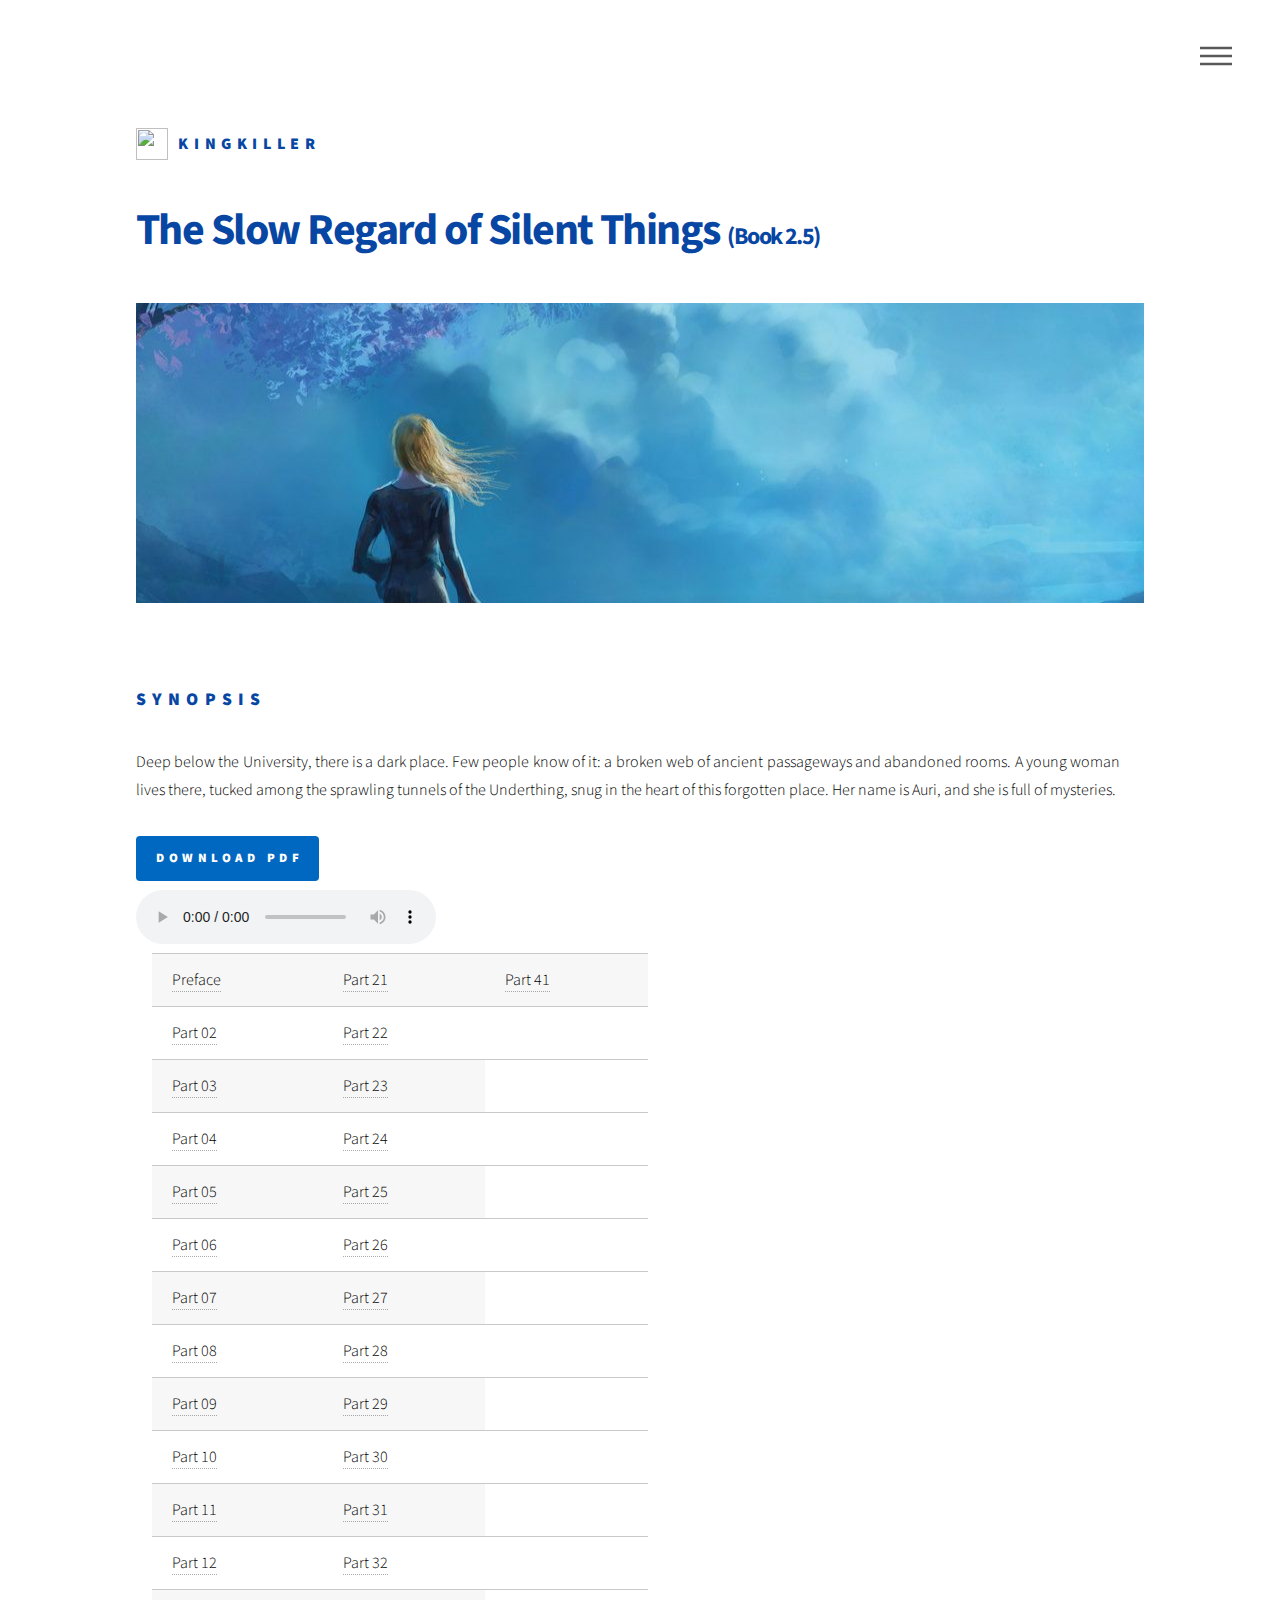
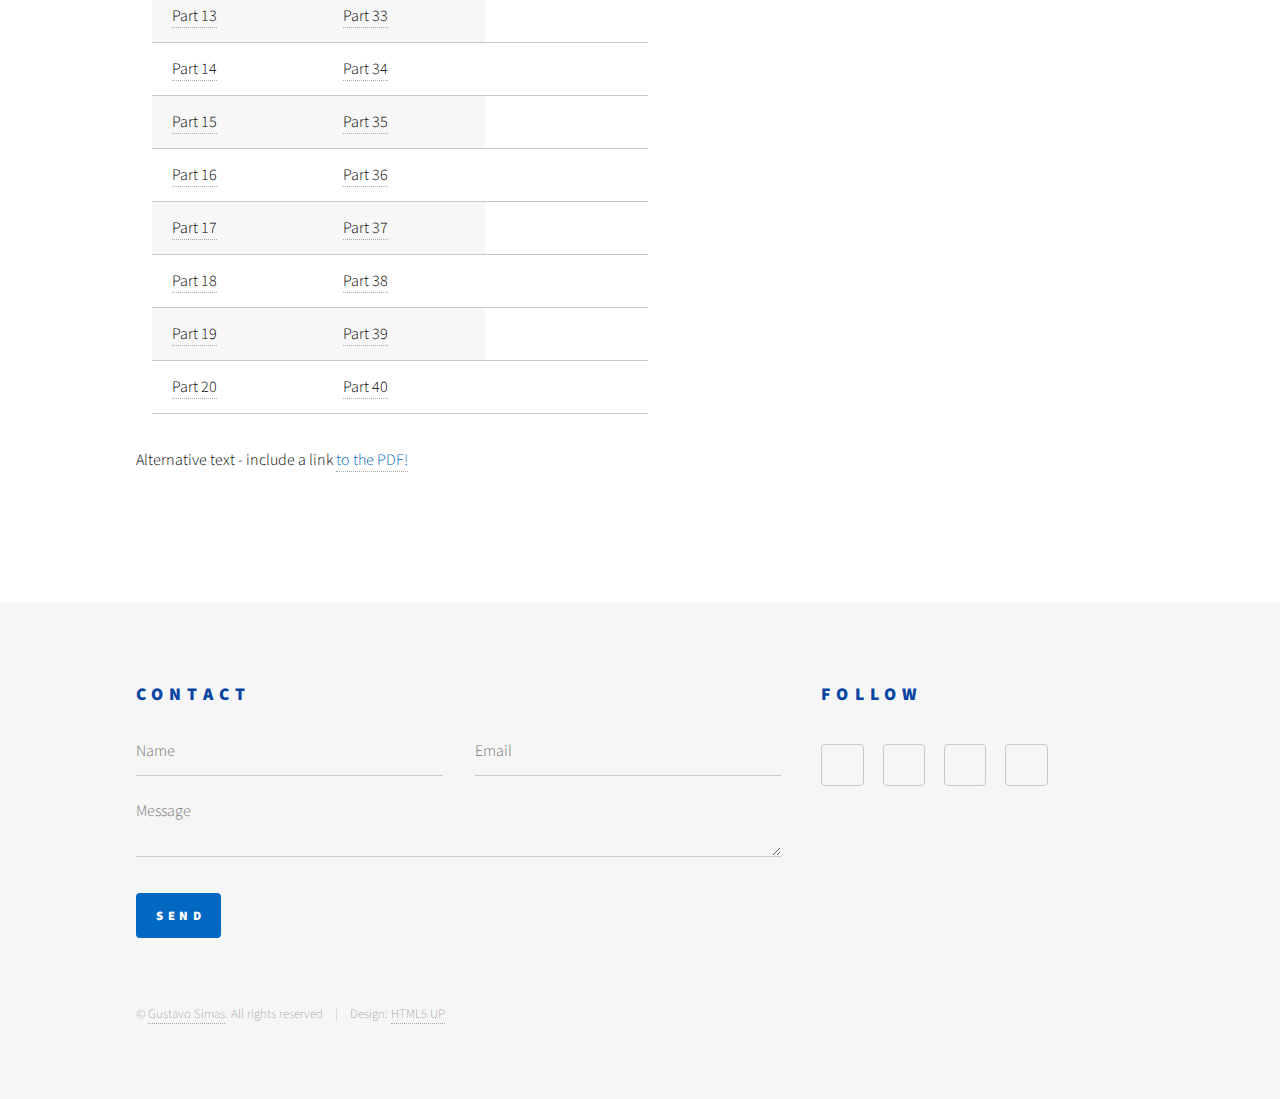
==== 3 - The Slow Regard Of Silent Things/silent.html @ 1da50e13 "Wise Mans Fear" ====
<!DOCTYPE HTML>
<!--
	Phantom by HTML5 UP
	html5up.net | @ajlkn
	Free for personal and commercial use under the CCA 3.0 license (html5up.net/license)
-->
<html>
<head>
	<title>Kingkiller</title>

	<link rel="shortcut icon" href="../images/favicon.ico">


	<meta charset="utf-8" />
	<meta name="viewport" content="width=device-width, initial-scale=1" />
	<!--[if lte IE 8]><script src="assets/js/ie/html5shiv.js"></script><![endif]-->
	<link rel="stylesheet" href="../assets/css/main.css" />
	<!--[if lte IE 9]><link rel="stylesheet" href="assets/css/ie9.css" /><![endif]-->
	<!--[if lte IE 8]><link rel="stylesheet" href="assets/css/ie8.css" /><![endif]-->

	<style>
	#playlist{
		list-style: none;
	}
	#playlist li a{
		color:black;
		text-decoration: none;
	}
	#playlist .current-song a{
		color:blue;
	}
</style>


</head>
<body>
	<!-- Wrapper -->
	<div id="wrapper">

		<!-- Header -->
		<header id="header">
			<div class="inner">

				<!-- Logo -->
				<a href="../index.html" class="logo">
					<span class="symbol"><img src="../images/kingkiller.png" alt="" /></span><span class="title"><font color=#0846a3>Kingkiller</font></span>
				</a>

				<!-- Nav -->
				<nav>
					<ul>
						<li><a href="#menu">Menu</a></li>
					</ul>
				</nav>

			</div>
		</header>

		<!-- Menu -->
		<nav id="menu">
			<h2>Menu</h2>
			<ul>
				<li><a href="../index.html">Home</a></li>
				<li><a href="../info.html">Info</a></li>
			</ul>
		</nav>

		<!-- Main -->
		<div id="main">
			<div class="inner">
				<h1><font color=#0846a3>The Slow Regard of Silent Things <font size="5px">(Book 2.5)</font></font></h1>

				<style>
				.parallax { 
					/* The image used */
					background-image: url("silentphoto.jpg");

					/* Set a specific height */
					height: 300px; 

					/* Create the parallax scrolling effect */
					background-attachment: fixed;
					background-position: center;
					background-repeat: no-repeat;
					background-size: cover;
				}
			</style>

			<!-- Container element -->
			<div class="parallax"></div>
			<br><br><br>

			<h2><font color=#0846a3>Synopsis</font></h2>
			<p align="justify"><span class="image right"><a href="The Slow Regard Of Silent Things.pdf" target="_blank"><img src="silent.jpg" alt="" /></a></span>Deep below the University, there is a dark place. Few people know of it: a broken web of ancient passageways and abandoned rooms. A young woman lives there, tucked among the sprawling tunnels of the Underthing, snug in the heart of this forgotten place.
			Her name is Auri, and she is full of mysteries.</p>


			<a href="The Slow Regard Of Silent Things.pdf" target="_blank" class="button special icon fa-download">Download PDF</a>
			<br>
			<audio autostart="0" autoplay="false" type="audio/mpeg" src="" controls id="audioPlayer">
				Sorry, your browser doesn't support html5!
			</audio>
			<ul id="playlist">
					<li class="current-song"><a href=""></a></li>
					<table style="width:50%">
						<tr>
							<td><li><a href="00 The Name of the Wind.mp3">Preface</a></td>
							<td><li><a href="21 The Name of the Wind.mp3">Part 21</a></li></td>
							<td><li><a href="41 The Name of the Wind.mp3">Part 41</a></li></td>
						</tr>
						<tr>
							<td><li><a href="02 The Name of the Wind.mp3">Part 02</a></td>
							<td><li><a href="22 The Name of the Wind.mp3">Part 22</a></li></td>
						</tr>
						<tr>
							<td><li><a href="03 The Name of the Wind.mp3">Part 03</a></td>
							<td><li><a href="23 The Name of the Wind.mp3">Part 23</a></li></td>
						</tr>
						<tr>
							<td><li><a href="04 The Name of the Wind.mp3">Part 04</a></td>
							<td><li><a href="24 The Name of the Wind.mp3">Part 24</a></li></td>
						</tr>
						<tr>
							<td><li><a href="05 The Name of the Wind.mp3">Part 05</a></td>
							<td><li><a href="25 The Name of the Wind.mp3">Part 25</a></li></td>
						</tr>
						<tr>
							<td><li><a href="06 The Name of the Wind.mp3">Part 06</a></td>
							<td><li><a href="26 The Name of the Wind.mp3">Part 26</a></li></td>
						</tr>
						<tr>
							<td><li><a href="07 The Name of the Wind.mp3">Part 07</a></td>
							<td><li><a href="27 The Name of the Wind.mp3">Part 27</a></li></td>
						</tr>
						<tr>
							<td><li><a href="08 The Name of the Wind.mp3">Part 08</a></td>
							<td><li><a href="28 The Name of the Wind.mp3">Part 28</a></li></td>
						</tr>
						<tr>
							<td><li><a href="09 The Name of the Wind.mp3">Part 09</a></td>
							<td><li><a href="29 The Name of the Wind.mp3">Part 29</a></li></td>
						</tr>
						<tr>
							<td><li><a href="10 The Name of the Wind.mp3">Part 10</a></td>
							<td><li><a href="30 The Name of the Wind.mp3">Part 30</a></li></td>
						</tr>
						<tr>
							<td><li><a href="11 The Name of the Wind.mp3">Part 11</a></td>
							<td><li><a href="31 The Name of the Wind.mp3">Part 31</a></li></td>
						</tr>
						<tr>
							<td><li><a href="12 The Name of the Wind.mp3">Part 12</a></td>
							<td><li><a href="32 The Name of the Wind.mp3">Part 32</a></li></td>
						</tr>
						<tr>
							<td><li><a href="13 The Name of the Wind.mp3">Part 13</a></td>
							<td><li><a href="33 The Name of the Wind.mp3">Part 33</a></li></td>
						</tr>
						<tr>
							<td><li><a href="14 The Name of the Wind.mp3">Part 14</a></td>
							<td><li><a href="34 The Name of the Wind.mp3">Part 34</a></li></td>
						</tr>
						<tr>
							<td><li><a href="15 The Name of the Wind.mp3">Part 15</a></td>
							<td><li><a href="35 The Name of the Wind.mp3">Part 35</a></li></td>
						</tr>
						<tr>
							<td><li><a href="16 The Name of the Wind.mp3">Part 16</a></td>
							<td><li><a href="36 The Name of the Wind.mp3">Part 36</a></li></td>
						</tr>
						<tr>
							<td><li><a href="17 The Name of the Wind.mp3">Part 17</a></td>
							<td><li><a href="37 The Name of the Wind.mp3">Part 37</a></li></td>
						</tr>
						<tr>
							<td><li><a href="18 The Name of the Wind.mp3">Part 18</a></td>
							<td><li><a href="38 The Name of the Wind.mp3">Part 38</a></li></td>
						</tr>
						<tr>
							<td><li><a href="19 The Name of the Wind.mp3">Part 19</a></td>
							<td><li><a href="39 The Name of the Wind.mp3">Part 39</a></li></td>
						</tr>
						<tr>
							<td><li><a href="20 The Name of the Wind.mp3">Part 20</a></td>
							<td><li><a href="40 The Name of the Wind.mp3">Part 40</a></li></td>
						</tr>
					
					</table>
				</ul>
			<script src="https://code.jquery.com/jquery-2.2.0.js"></script>
			<script src="../assets/audioPlayer.js"></script>
			<script>
				        // loads the audio player
				        audioPlayer();
				    </script>

				    <object data="The Slow Regard Of Silent Things.pdf" type="application/pdf" width="100%" height="900px">
				    	<p>Alternative text - include a link <a href="The Slow Regard Of Silent Things.pdf">to the PDF!</a></p>
				    </object>

				</div>
			</div>

			<!-- Footer -->
			<footer id="footer">
				<div class="inner">
					<section>
						<h2><font color=#0846a3>Contact</font></h2>
						<form action="https://formspree.io/gustavosimassilva@gmail.com" method="POST">
							<div class="field half first">
								<input type="text" name="Name" id="name" placeholder="Name" />
							</div>
							<div class="field half">
								<input type="email" name="Email" id="email" name="_replyto" placeholder="Email" />
							</div>
							<div class="field">
								<textarea name="Message" id="message" placeholder="Message"></textarea>
							</div>
							<ul class="actions">
								<li><input type="submit" value="Send" class="special" /></li>
							</ul>
						</form>
					</section>
					<section>
						<h2><font color=#0846a3>Follow</font></h2>
						<ul class="icons">
							<li><a href="http://facebook.com/simasgs" target="_blank" class="icon style2 fa-facebook"><span class="label">Facebook</span></a></li>
							<li><a href="https:/instagram.com/tudoemsimas" target="_blank" class="icon style2 fa-instagram"><span class="label">Instagram</span></a></li>
							<li><a href="https://github.com/GSimas" target="_blank" class="icon style2 fa-github"><span class="label">GitHub</span></a></li>
							<li><a href="http://www.gsimas.github.io/" target="_blank" class="icon style2 fa-chrome"><span class="label">Phone</span></a></li>
						</ul>
					</section>
					<ul class="copyright">
						<li>&copy; <a target="_blank" href="http://gsimas.github.io">Gustavo Simas</a>. All rights reserved</li><li>Design: <a href="http://html5up.net">HTML5 UP</a></li>
					</ul>
				</div>
			</footer>

		</div>

		<!-- Scripts -->
		<script src="../assets/js/jquery.min.js"></script>
		<script src="../assets/js/skel.min.js"></script>
		<script src="../assets/js/util.js"></script>
		<!--[if lte IE 8]><script src="assets/js/ie/respond.min.js"></script><![endif]-->
		<script src="../assets/js/main.js"></script>

	</body>
	</html>
---- assets/css/main.css ----
@import url(font-awesome.min.css);
@import url("https://fonts.googleapis.com/css?family=Source+Sans+Pro:300,700,900");

/*
	Phantom by HTML5 UP
	html5up.net | @ajlkn
	Free for personal and commercial use under the CCA 3.0 license (html5up.net/license)
*/

/* Reset */

	html, body, div, span, applet, object, iframe, h1, h2, h3, h4, h5, h6, p, blockquote, pre, a, abbr, acronym, address, big, cite, code, del, dfn, em, img, ins, kbd, q, s, samp, small, strike, strong, sub, sup, tt, var, b, u, i, center, dl, dt, dd, ol, ul, li, fieldset, form, label, legend, table, caption, tbody, tfoot, thead, tr, th, td, article, aside, canvas, details, embed, figure, figcaption, footer, header, hgroup, menu, nav, output, ruby, section, summary, time, mark, audio, video {
		margin: 0;
		padding: 0;
		border: 0;
		font-size: 100%;
		font: inherit;
		vertical-align: baseline;
	}

	article, aside, details, figcaption, figure, footer, header, hgroup, menu, nav, section {
		display: block;
	}

	body {
		line-height: 1;
	}

	ol, ul {
		list-style: none;
	}

	blockquote, q {
		quotes: none;
	}

	blockquote:before, blockquote:after, q:before, q:after {
		content: '';
		content: none;
	}

	table {
		border-collapse: collapse;
		border-spacing: 0;
	}

	body {
		-webkit-text-size-adjust: none;
	}

/* Box Model */

	*, *:before, *:after {
		-moz-box-sizing: border-box;
		-webkit-box-sizing: border-box;
		box-sizing: border-box;
	}

/* Grid */

	.row {
		border-bottom: solid 1px transparent;
		-moz-box-sizing: border-box;
		-webkit-box-sizing: border-box;
		box-sizing: border-box;
	}

	.row > * {
		float: left;
		-moz-box-sizing: border-box;
		-webkit-box-sizing: border-box;
		box-sizing: border-box;
	}

	.row:after, .row:before {
		content: '';
		display: block;
		clear: both;
		height: 0;
	}

	.row.uniform > * > :first-child {
		margin-top: 0;
	}

	.row.uniform > * > :last-child {
		margin-bottom: 0;
	}

	.row.\30 \25 > * {
		padding: 0 0 0 0em;
	}

	.row.\30 \25 {
		margin: 0 0 -1px 0em;
	}

	.row.uniform.\30 \25 > * {
		padding: 0em 0 0 0em;
	}

	.row.uniform.\30 \25 {
		margin: 0em 0 -1px 0em;
	}

	.row > * {
		padding: 0 0 0 2em;
	}

	.row {
		margin: 0 0 -1px -2em;
	}

	.row.uniform > * {
		padding: 2em 0 0 2em;
	}

	.row.uniform {
		margin: -2em 0 -1px -2em;
	}

	.row.\32 00\25 > * {
		padding: 0 0 0 4em;
	}

	.row.\32 00\25 {
		margin: 0 0 -1px -4em;
	}

	.row.uniform.\32 00\25 > * {
		padding: 4em 0 0 4em;
	}

	.row.uniform.\32 00\25 {
		margin: -4em 0 -1px -4em;
	}

	.row.\31 50\25 > * {
		padding: 0 0 0 3em;
	}

	.row.\31 50\25 {
		margin: 0 0 -1px -3em;
	}

	.row.uniform.\31 50\25 > * {
		padding: 3em 0 0 3em;
	}

	.row.uniform.\31 50\25 {
		margin: -3em 0 -1px -3em;
	}

	.row.\35 0\25 > * {
		padding: 0 0 0 1em;
	}

	.row.\35 0\25 {
		margin: 0 0 -1px -1em;
	}

	.row.uniform.\35 0\25 > * {
		padding: 1em 0 0 1em;
	}

	.row.uniform.\35 0\25 {
		margin: -1em 0 -1px -1em;
	}

	.row.\32 5\25 > * {
		padding: 0 0 0 0.5em;
	}

	.row.\32 5\25 {
		margin: 0 0 -1px -0.5em;
	}

	.row.uniform.\32 5\25 > * {
		padding: 0.5em 0 0 0.5em;
	}

	.row.uniform.\32 5\25 {
		margin: -0.5em 0 -1px -0.5em;
	}

	.\31 2u, .\31 2u\24 {
		width: 100%;
		clear: none;
		margin-left: 0;
	}

	.\31 1u, .\31 1u\24 {
		width: 91.6666666667%;
		clear: none;
		margin-left: 0;
	}

	.\31 0u, .\31 0u\24 {
		width: 83.3333333333%;
		clear: none;
		margin-left: 0;
	}

	.\39 u, .\39 u\24 {
		width: 75%;
		clear: none;
		margin-left: 0;
	}

	.\38 u, .\38 u\24 {
		width: 66.6666666667%;
		clear: none;
		margin-left: 0;
	}

	.\37 u, .\37 u\24 {
		width: 58.3333333333%;
		clear: none;
		margin-left: 0;
	}

	.\36 u, .\36 u\24 {
		width: 50%;
		clear: none;
		margin-left: 0;
	}

	.\35 u, .\35 u\24 {
		width: 41.6666666667%;
		clear: none;
		margin-left: 0;
	}

	.\34 u, .\34 u\24 {
		width: 33.3333333333%;
		clear: none;
		margin-left: 0;
	}

	.\33 u, .\33 u\24 {
		width: 25%;
		clear: none;
		margin-left: 0;
	}

	.\32 u, .\32 u\24 {
		width: 16.6666666667%;
		clear: none;
		margin-left: 0;
	}

	.\31 u, .\31 u\24 {
		width: 8.3333333333%;
		clear: none;
		margin-left: 0;
	}

	.\31 2u\24 + *,
	.\31 1u\24 + *,
	.\31 0u\24 + *,
	.\39 u\24 + *,
	.\38 u\24 + *,
	.\37 u\24 + *,
	.\36 u\24 + *,
	.\35 u\24 + *,
	.\34 u\24 + *,
	.\33 u\24 + *,
	.\32 u\24 + *,
	.\31 u\24 + * {
		clear: left;
	}

	.\-11u {
		margin-left: 91.66667%;
	}

	.\-10u {
		margin-left: 83.33333%;
	}

	.\-9u {
		margin-left: 75%;
	}

	.\-8u {
		margin-left: 66.66667%;
	}

	.\-7u {
		margin-left: 58.33333%;
	}

	.\-6u {
		margin-left: 50%;
	}

	.\-5u {
		margin-left: 41.66667%;
	}

	.\-4u {
		margin-left: 33.33333%;
	}

	.\-3u {
		margin-left: 25%;
	}

	.\-2u {
		margin-left: 16.66667%;
	}

	.\-1u {
		margin-left: 8.33333%;
	}

	@media screen and (max-width: 1680px) {

		.row > * {
			padding: 0 0 0 2em;
		}

		.row {
			margin: 0 0 -1px -2em;
		}

		.row.uniform > * {
			padding: 2em 0 0 2em;
		}

		.row.uniform {
			margin: -2em 0 -1px -2em;
		}

		.row.\32 00\25 > * {
			padding: 0 0 0 4em;
		}

		.row.\32 00\25 {
			margin: 0 0 -1px -4em;
		}

		.row.uniform.\32 00\25 > * {
			padding: 4em 0 0 4em;
		}

		.row.uniform.\32 00\25 {
			margin: -4em 0 -1px -4em;
		}

		.row.\31 50\25 > * {
			padding: 0 0 0 3em;
		}

		.row.\31 50\25 {
			margin: 0 0 -1px -3em;
		}

		.row.uniform.\31 50\25 > * {
			padding: 3em 0 0 3em;
		}

		.row.uniform.\31 50\25 {
			margin: -3em 0 -1px -3em;
		}

		.row.\35 0\25 > * {
			padding: 0 0 0 1em;
		}

		.row.\35 0\25 {
			margin: 0 0 -1px -1em;
		}

		.row.uniform.\35 0\25 > * {
			padding: 1em 0 0 1em;
		}

		.row.uniform.\35 0\25 {
			margin: -1em 0 -1px -1em;
		}

		.row.\32 5\25 > * {
			padding: 0 0 0 0.5em;
		}

		.row.\32 5\25 {
			margin: 0 0 -1px -0.5em;
		}

		.row.uniform.\32 5\25 > * {
			padding: 0.5em 0 0 0.5em;
		}

		.row.uniform.\32 5\25 {
			margin: -0.5em 0 -1px -0.5em;
		}

		.\31 2u\28xlarge\29, .\31 2u\24\28xlarge\29 {
			width: 100%;
			clear: none;
			margin-left: 0;
		}

		.\31 1u\28xlarge\29, .\31 1u\24\28xlarge\29 {
			width: 91.6666666667%;
			clear: none;
			margin-left: 0;
		}

		.\31 0u\28xlarge\29, .\31 0u\24\28xlarge\29 {
			width: 83.3333333333%;
			clear: none;
			margin-left: 0;
		}

		.\39 u\28xlarge\29, .\39 u\24\28xlarge\29 {
			width: 75%;
			clear: none;
			margin-left: 0;
		}

		.\38 u\28xlarge\29, .\38 u\24\28xlarge\29 {
			width: 66.6666666667%;
			clear: none;
			margin-left: 0;
		}

		.\37 u\28xlarge\29, .\37 u\24\28xlarge\29 {
			width: 58.3333333333%;
			clear: none;
			margin-left: 0;
		}

		.\36 u\28xlarge\29, .\36 u\24\28xlarge\29 {
			width: 50%;
			clear: none;
			margin-left: 0;
		}

		.\35 u\28xlarge\29, .\35 u\24\28xlarge\29 {
			width: 41.6666666667%;
			clear: none;
			margin-left: 0;
		}

		.\34 u\28xlarge\29, .\34 u\24\28xlarge\29 {
			width: 33.3333333333%;
			clear: none;
			margin-left: 0;
		}

		.\33 u\28xlarge\29, .\33 u\24\28xlarge\29 {
			width: 25%;
			clear: none;
			margin-left: 0;
		}

		.\32 u\28xlarge\29, .\32 u\24\28xlarge\29 {
			width: 16.6666666667%;
			clear: none;
			margin-left: 0;
		}

		.\31 u\28xlarge\29, .\31 u\24\28xlarge\29 {
			width: 8.3333333333%;
			clear: none;
			margin-left: 0;
		}

		.\31 2u\24\28xlarge\29 + *,
		.\31 1u\24\28xlarge\29 + *,
		.\31 0u\24\28xlarge\29 + *,
		.\39 u\24\28xlarge\29 + *,
		.\38 u\24\28xlarge\29 + *,
		.\37 u\24\28xlarge\29 + *,
		.\36 u\24\28xlarge\29 + *,
		.\35 u\24\28xlarge\29 + *,
		.\34 u\24\28xlarge\29 + *,
		.\33 u\24\28xlarge\29 + *,
		.\32 u\24\28xlarge\29 + *,
		.\31 u\24\28xlarge\29 + * {
			clear: left;
		}

		.\-11u\28xlarge\29 {
			margin-left: 91.66667%;
		}

		.\-10u\28xlarge\29 {
			margin-left: 83.33333%;
		}

		.\-9u\28xlarge\29 {
			margin-left: 75%;
		}

		.\-8u\28xlarge\29 {
			margin-left: 66.66667%;
		}

		.\-7u\28xlarge\29 {
			margin-left: 58.33333%;
		}

		.\-6u\28xlarge\29 {
			margin-left: 50%;
		}

		.\-5u\28xlarge\29 {
			margin-left: 41.66667%;
		}

		.\-4u\28xlarge\29 {
			margin-left: 33.33333%;
		}

		.\-3u\28xlarge\29 {
			margin-left: 25%;
		}

		.\-2u\28xlarge\29 {
			margin-left: 16.66667%;
		}

		.\-1u\28xlarge\29 {
			margin-left: 8.33333%;
		}

	}

	@media screen and (max-width: 1280px) {

		.row > * {
			padding: 0 0 0 2em;
		}

		.row {
			margin: 0 0 -1px -2em;
		}

		.row.uniform > * {
			padding: 2em 0 0 2em;
		}

		.row.uniform {
			margin: -2em 0 -1px -2em;
		}

		.row.\32 00\25 > * {
			padding: 0 0 0 4em;
		}

		.row.\32 00\25 {
			margin: 0 0 -1px -4em;
		}

		.row.uniform.\32 00\25 > * {
			padding: 4em 0 0 4em;
		}

		.row.uniform.\32 00\25 {
			margin: -4em 0 -1px -4em;
		}

		.row.\31 50\25 > * {
			padding: 0 0 0 3em;
		}

		.row.\31 50\25 {
			margin: 0 0 -1px -3em;
		}

		.row.uniform.\31 50\25 > * {
			padding: 3em 0 0 3em;
		}

		.row.uniform.\31 50\25 {
			margin: -3em 0 -1px -3em;
		}

		.row.\35 0\25 > * {
			padding: 0 0 0 1em;
		}

		.row.\35 0\25 {
			margin: 0 0 -1px -1em;
		}

		.row.uniform.\35 0\25 > * {
			padding: 1em 0 0 1em;
		}

		.row.uniform.\35 0\25 {
			margin: -1em 0 -1px -1em;
		}

		.row.\32 5\25 > * {
			padding: 0 0 0 0.5em;
		}

		.row.\32 5\25 {
			margin: 0 0 -1px -0.5em;
		}

		.row.uniform.\32 5\25 > * {
			padding: 0.5em 0 0 0.5em;
		}

		.row.uniform.\32 5\25 {
			margin: -0.5em 0 -1px -0.5em;
		}

		.\31 2u\28large\29, .\31 2u\24\28large\29 {
			width: 100%;
			clear: none;
			margin-left: 0;
		}

		.\31 1u\28large\29, .\31 1u\24\28large\29 {
			width: 91.6666666667%;
			clear: none;
			margin-left: 0;
		}

		.\31 0u\28large\29, .\31 0u\24\28large\29 {
			width: 83.3333333333%;
			clear: none;
			margin-left: 0;
		}

		.\39 u\28large\29, .\39 u\24\28large\29 {
			width: 75%;
			clear: none;
			margin-left: 0;
		}

		.\38 u\28large\29, .\38 u\24\28large\29 {
			width: 66.6666666667%;
			clear: none;
			margin-left: 0;
		}

		.\37 u\28large\29, .\37 u\24\28large\29 {
			width: 58.3333333333%;
			clear: none;
			margin-left: 0;
		}

		.\36 u\28large\29, .\36 u\24\28large\29 {
			width: 50%;
			clear: none;
			margin-left: 0;
		}

		.\35 u\28large\29, .\35 u\24\28large\29 {
			width: 41.6666666667%;
			clear: none;
			margin-left: 0;
		}

		.\34 u\28large\29, .\34 u\24\28large\29 {
			width: 33.3333333333%;
			clear: none;
			margin-left: 0;
		}

		.\33 u\28large\29, .\33 u\24\28large\29 {
			width: 25%;
			clear: none;
			margin-left: 0;
		}

		.\32 u\28large\29, .\32 u\24\28large\29 {
			width: 16.6666666667%;
			clear: none;
			margin-left: 0;
		}

		.\31 u\28large\29, .\31 u\24\28large\29 {
			width: 8.3333333333%;
			clear: none;
			margin-left: 0;
		}

		.\31 2u\24\28large\29 + *,
		.\31 1u\24\28large\29 + *,
		.\31 0u\24\28large\29 + *,
		.\39 u\24\28large\29 + *,
		.\38 u\24\28large\29 + *,
		.\37 u\24\28large\29 + *,
		.\36 u\24\28large\29 + *,
		.\35 u\24\28large\29 + *,
		.\34 u\24\28large\29 + *,
		.\33 u\24\28large\29 + *,
		.\32 u\24\28large\29 + *,
		.\31 u\24\28large\29 + * {
			clear: left;
		}

		.\-11u\28large\29 {
			margin-left: 91.66667%;
		}

		.\-10u\28large\29 {
			margin-left: 83.33333%;
		}

		.\-9u\28large\29 {
			margin-left: 75%;
		}

		.\-8u\28large\29 {
			margin-left: 66.66667%;
		}

		.\-7u\28large\29 {
			margin-left: 58.33333%;
		}

		.\-6u\28large\29 {
			margin-left: 50%;
		}

		.\-5u\28large\29 {
			margin-left: 41.66667%;
		}

		.\-4u\28large\29 {
			margin-left: 33.33333%;
		}

		.\-3u\28large\29 {
			margin-left: 25%;
		}

		.\-2u\28large\29 {
			margin-left: 16.66667%;
		}

		.\-1u\28large\29 {
			margin-left: 8.33333%;
		}

	}

	@media screen and (max-width: 980px) {

		.row > * {
			padding: 0 0 0 1.5em;
		}

		.row {
			margin: 0 0 -1px -1.5em;
		}

		.row.uniform > * {
			padding: 1.5em 0 0 1.5em;
		}

		.row.uniform {
			margin: -1.5em 0 -1px -1.5em;
		}

		.row.\32 00\25 > * {
			padding: 0 0 0 3em;
		}

		.row.\32 00\25 {
			margin: 0 0 -1px -3em;
		}

		.row.uniform.\32 00\25 > * {
			padding: 3em 0 0 3em;
		}

		.row.uniform.\32 00\25 {
			margin: -3em 0 -1px -3em;
		}

		.row.\31 50\25 > * {
			padding: 0 0 0 2.25em;
		}

		.row.\31 50\25 {
			margin: 0 0 -1px -2.25em;
		}

		.row.uniform.\31 50\25 > * {
			padding: 2.25em 0 0 2.25em;
		}

		.row.uniform.\31 50\25 {
			margin: -2.25em 0 -1px -2.25em;
		}

		.row.\35 0\25 > * {
			padding: 0 0 0 0.75em;
		}

		.row.\35 0\25 {
			margin: 0 0 -1px -0.75em;
		}

		.row.uniform.\35 0\25 > * {
			padding: 0.75em 0 0 0.75em;
		}

		.row.uniform.\35 0\25 {
			margin: -0.75em 0 -1px -0.75em;
		}

		.row.\32 5\25 > * {
			padding: 0 0 0 0.375em;
		}

		.row.\32 5\25 {
			margin: 0 0 -1px -0.375em;
		}

		.row.uniform.\32 5\25 > * {
			padding: 0.375em 0 0 0.375em;
		}

		.row.uniform.\32 5\25 {
			margin: -0.375em 0 -1px -0.375em;
		}

		.\31 2u\28medium\29, .\31 2u\24\28medium\29 {
			width: 100%;
			clear: none;
			margin-left: 0;
		}

		.\31 1u\28medium\29, .\31 1u\24\28medium\29 {
			width: 91.6666666667%;
			clear: none;
			margin-left: 0;
		}

		.\31 0u\28medium\29, .\31 0u\24\28medium\29 {
			width: 83.3333333333%;
			clear: none;
			margin-left: 0;
		}

		.\39 u\28medium\29, .\39 u\24\28medium\29 {
			width: 75%;
			clear: none;
			margin-left: 0;
		}

		.\38 u\28medium\29, .\38 u\24\28medium\29 {
			width: 66.6666666667%;
			clear: none;
			margin-left: 0;
		}

		.\37 u\28medium\29, .\37 u\24\28medium\29 {
			width: 58.3333333333%;
			clear: none;
			margin-left: 0;
		}

		.\36 u\28medium\29, .\36 u\24\28medium\29 {
			width: 50%;
			clear: none;
			margin-left: 0;
		}

		.\35 u\28medium\29, .\35 u\24\28medium\29 {
			width: 41.6666666667%;
			clear: none;
			margin-left: 0;
		}

		.\34 u\28medium\29, .\34 u\24\28medium\29 {
			width: 33.3333333333%;
			clear: none;
			margin-left: 0;
		}

		.\33 u\28medium\29, .\33 u\24\28medium\29 {
			width: 25%;
			clear: none;
			margin-left: 0;
		}

		.\32 u\28medium\29, .\32 u\24\28medium\29 {
			width: 16.6666666667%;
			clear: none;
			margin-left: 0;
		}

		.\31 u\28medium\29, .\31 u\24\28medium\29 {
			width: 8.3333333333%;
			clear: none;
			margin-left: 0;
		}

		.\31 2u\24\28medium\29 + *,
		.\31 1u\24\28medium\29 + *,
		.\31 0u\24\28medium\29 + *,
		.\39 u\24\28medium\29 + *,
		.\38 u\24\28medium\29 + *,
		.\37 u\24\28medium\29 + *,
		.\36 u\24\28medium\29 + *,
		.\35 u\24\28medium\29 + *,
		.\34 u\24\28medium\29 + *,
		.\33 u\24\28medium\29 + *,
		.\32 u\24\28medium\29 + *,
		.\31 u\24\28medium\29 + * {
			clear: left;
		}

		.\-11u\28medium\29 {
			margin-left: 91.66667%;
		}

		.\-10u\28medium\29 {
			margin-left: 83.33333%;
		}

		.\-9u\28medium\29 {
			margin-left: 75%;
		}

		.\-8u\28medium\29 {
			margin-left: 66.66667%;
		}

		.\-7u\28medium\29 {
			margin-left: 58.33333%;
		}

		.\-6u\28medium\29 {
			margin-left: 50%;
		}

		.\-5u\28medium\29 {
			margin-left: 41.66667%;
		}

		.\-4u\28medium\29 {
			margin-left: 33.33333%;
		}

		.\-3u\28medium\29 {
			margin-left: 25%;
		}

		.\-2u\28medium\29 {
			margin-left: 16.66667%;
		}

		.\-1u\28medium\29 {
			margin-left: 8.33333%;
		}

	}

	@media screen and (max-width: 736px) {

		.row > * {
			padding: 0 0 0 1em;
		}

		.row {
			margin: 0 0 -1px -1em;
		}

		.row.uniform > * {
			padding: 1em 0 0 1em;
		}

		.row.uniform {
			margin: -1em 0 -1px -1em;
		}

		.row.\32 00\25 > * {
			padding: 0 0 0 2em;
		}

		.row.\32 00\25 {
			margin: 0 0 -1px -2em;
		}

		.row.uniform.\32 00\25 > * {
			padding: 2em 0 0 2em;
		}

		.row.uniform.\32 00\25 {
			margin: -2em 0 -1px -2em;
		}

		.row.\31 50\25 > * {
			padding: 0 0 0 1.5em;
		}

		.row.\31 50\25 {
			margin: 0 0 -1px -1.5em;
		}

		.row.uniform.\31 50\25 > * {
			padding: 1.5em 0 0 1.5em;
		}

		.row.uniform.\31 50\25 {
			margin: -1.5em 0 -1px -1.5em;
		}

		.row.\35 0\25 > * {
			padding: 0 0 0 0.5em;
		}

		.row.\35 0\25 {
			margin: 0 0 -1px -0.5em;
		}

		.row.uniform.\35 0\25 > * {
			padding: 0.5em 0 0 0.5em;
		}

		.row.uniform.\35 0\25 {
			margin: -0.5em 0 -1px -0.5em;
		}

		.row.\32 5\25 > * {
			padding: 0 0 0 0.25em;
		}

		.row.\32 5\25 {
			margin: 0 0 -1px -0.25em;
		}

		.row.uniform.\32 5\25 > * {
			padding: 0.25em 0 0 0.25em;
		}

		.row.uniform.\32 5\25 {
			margin: -0.25em 0 -1px -0.25em;
		}

		.\31 2u\28small\29, .\31 2u\24\28small\29 {
			width: 100%;
			clear: none;
			margin-left: 0;
		}

		.\31 1u\28small\29, .\31 1u\24\28small\29 {
			width: 91.6666666667%;
			clear: none;
			margin-left: 0;
		}

		.\31 0u\28small\29, .\31 0u\24\28small\29 {
			width: 83.3333333333%;
			clear: none;
			margin-left: 0;
		}

		.\39 u\28small\29, .\39 u\24\28small\29 {
			width: 75%;
			clear: none;
			margin-left: 0;
		}

		.\38 u\28small\29, .\38 u\24\28small\29 {
			width: 66.6666666667%;
			clear: none;
			margin-left: 0;
		}

		.\37 u\28small\29, .\37 u\24\28small\29 {
			width: 58.3333333333%;
			clear: none;
			margin-left: 0;
		}

		.\36 u\28small\29, .\36 u\24\28small\29 {
			width: 50%;
			clear: none;
			margin-left: 0;
		}

		.\35 u\28small\29, .\35 u\24\28small\29 {
			width: 41.6666666667%;
			clear: none;
			margin-left: 0;
		}

		.\34 u\28small\29, .\34 u\24\28small\29 {
			width: 33.3333333333%;
			clear: none;
			margin-left: 0;
		}

		.\33 u\28small\29, .\33 u\24\28small\29 {
			width: 25%;
			clear: none;
			margin-left: 0;
		}

		.\32 u\28small\29, .\32 u\24\28small\29 {
			width: 16.6666666667%;
			clear: none;
			margin-left: 0;
		}

		.\31 u\28small\29, .\31 u\24\28small\29 {
			width: 8.3333333333%;
			clear: none;
			margin-left: 0;
		}

		.\31 2u\24\28small\29 + *,
		.\31 1u\24\28small\29 + *,
		.\31 0u\24\28small\29 + *,
		.\39 u\24\28small\29 + *,
		.\38 u\24\28small\29 + *,
		.\37 u\24\28small\29 + *,
		.\36 u\24\28small\29 + *,
		.\35 u\24\28small\29 + *,
		.\34 u\24\28small\29 + *,
		.\33 u\24\28small\29 + *,
		.\32 u\24\28small\29 + *,
		.\31 u\24\28small\29 + * {
			clear: left;
		}

		.\-11u\28small\29 {
			margin-left: 91.66667%;
		}

		.\-10u\28small\29 {
			margin-left: 83.33333%;
		}

		.\-9u\28small\29 {
			margin-left: 75%;
		}

		.\-8u\28small\29 {
			margin-left: 66.66667%;
		}

		.\-7u\28small\29 {
			margin-left: 58.33333%;
		}

		.\-6u\28small\29 {
			margin-left: 50%;
		}

		.\-5u\28small\29 {
			margin-left: 41.66667%;
		}

		.\-4u\28small\29 {
			margin-left: 33.33333%;
		}

		.\-3u\28small\29 {
			margin-left: 25%;
		}

		.\-2u\28small\29 {
			margin-left: 16.66667%;
		}

		.\-1u\28small\29 {
			margin-left: 8.33333%;
		}

	}

	@media screen and (max-width: 480px) {

		.row > * {
			padding: 0 0 0 1em;
		}

		.row {
			margin: 0 0 -1px -1em;
		}

		.row.uniform > * {
			padding: 1em 0 0 1em;
		}

		.row.uniform {
			margin: -1em 0 -1px -1em;
		}

		.row.\32 00\25 > * {
			padding: 0 0 0 2em;
		}

		.row.\32 00\25 {
			margin: 0 0 -1px -2em;
		}

		.row.uniform.\32 00\25 > * {
			padding: 2em 0 0 2em;
		}

		.row.uniform.\32 00\25 {
			margin: -2em 0 -1px -2em;
		}

		.row.\31 50\25 > * {
			padding: 0 0 0 1.5em;
		}

		.row.\31 50\25 {
			margin: 0 0 -1px -1.5em;
		}

		.row.uniform.\31 50\25 > * {
			padding: 1.5em 0 0 1.5em;
		}

		.row.uniform.\31 50\25 {
			margin: -1.5em 0 -1px -1.5em;
		}

		.row.\35 0\25 > * {
			padding: 0 0 0 0.5em;
		}

		.row.\35 0\25 {
			margin: 0 0 -1px -0.5em;
		}

		.row.uniform.\35 0\25 > * {
			padding: 0.5em 0 0 0.5em;
		}

		.row.uniform.\35 0\25 {
			margin: -0.5em 0 -1px -0.5em;
		}

		.row.\32 5\25 > * {
			padding: 0 0 0 0.25em;
		}

		.row.\32 5\25 {
			margin: 0 0 -1px -0.25em;
		}

		.row.uniform.\32 5\25 > * {
			padding: 0.25em 0 0 0.25em;
		}

		.row.uniform.\32 5\25 {
			margin: -0.25em 0 -1px -0.25em;
		}

		.\31 2u\28xsmall\29, .\31 2u\24\28xsmall\29 {
			width: 100%;
			clear: none;
			margin-left: 0;
		}

		.\31 1u\28xsmall\29, .\31 1u\24\28xsmall\29 {
			width: 91.6666666667%;
			clear: none;
			margin-left: 0;
		}

		.\31 0u\28xsmall\29, .\31 0u\24\28xsmall\29 {
			width: 83.3333333333%;
			clear: none;
			margin-left: 0;
		}

		.\39 u\28xsmall\29, .\39 u\24\28xsmall\29 {
			width: 75%;
			clear: none;
			margin-left: 0;
		}

		.\38 u\28xsmall\29, .\38 u\24\28xsmall\29 {
			width: 66.6666666667%;
			clear: none;
			margin-left: 0;
		}

		.\37 u\28xsmall\29, .\37 u\24\28xsmall\29 {
			width: 58.3333333333%;
			clear: none;
			margin-left: 0;
		}

		.\36 u\28xsmall\29, .\36 u\24\28xsmall\29 {
			width: 50%;
			clear: none;
			margin-left: 0;
		}

		.\35 u\28xsmall\29, .\35 u\24\28xsmall\29 {
			width: 41.6666666667%;
			clear: none;
			margin-left: 0;
		}

		.\34 u\28xsmall\29, .\34 u\24\28xsmall\29 {
			width: 33.3333333333%;
			clear: none;
			margin-left: 0;
		}

		.\33 u\28xsmall\29, .\33 u\24\28xsmall\29 {
			width: 25%;
			clear: none;
			margin-left: 0;
		}

		.\32 u\28xsmall\29, .\32 u\24\28xsmall\29 {
			width: 16.6666666667%;
			clear: none;
			margin-left: 0;
		}

		.\31 u\28xsmall\29, .\31 u\24\28xsmall\29 {
			width: 8.3333333333%;
			clear: none;
			margin-left: 0;
		}

		.\31 2u\24\28xsmall\29 + *,
		.\31 1u\24\28xsmall\29 + *,
		.\31 0u\24\28xsmall\29 + *,
		.\39 u\24\28xsmall\29 + *,
		.\38 u\24\28xsmall\29 + *,
		.\37 u\24\28xsmall\29 + *,
		.\36 u\24\28xsmall\29 + *,
		.\35 u\24\28xsmall\29 + *,
		.\34 u\24\28xsmall\29 + *,
		.\33 u\24\28xsmall\29 + *,
		.\32 u\24\28xsmall\29 + *,
		.\31 u\24\28xsmall\29 + * {
			clear: left;
		}

		.\-11u\28xsmall\29 {
			margin-left: 91.66667%;
		}

		.\-10u\28xsmall\29 {
			margin-left: 83.33333%;
		}

		.\-9u\28xsmall\29 {
			margin-left: 75%;
		}

		.\-8u\28xsmall\29 {
			margin-left: 66.66667%;
		}

		.\-7u\28xsmall\29 {
			margin-left: 58.33333%;
		}

		.\-6u\28xsmall\29 {
			margin-left: 50%;
		}

		.\-5u\28xsmall\29 {
			margin-left: 41.66667%;
		}

		.\-4u\28xsmall\29 {
			margin-left: 33.33333%;
		}

		.\-3u\28xsmall\29 {
			margin-left: 25%;
		}

		.\-2u\28xsmall\29 {
			margin-left: 16.66667%;
		}

		.\-1u\28xsmall\29 {
			margin-left: 8.33333%;
		}

	}

	@media screen and (max-width: 360px) {

		.row > * {
			padding: 0 0 0 1em;
		}

		.row {
			margin: 0 0 -1px -1em;
		}

		.row.uniform > * {
			padding: 1em 0 0 1em;
		}

		.row.uniform {
			margin: -1em 0 -1px -1em;
		}

		.row.\32 00\25 > * {
			padding: 0 0 0 2em;
		}

		.row.\32 00\25 {
			margin: 0 0 -1px -2em;
		}

		.row.uniform.\32 00\25 > * {
			padding: 2em 0 0 2em;
		}

		.row.uniform.\32 00\25 {
			margin: -2em 0 -1px -2em;
		}

		.row.\31 50\25 > * {
			padding: 0 0 0 1.5em;
		}

		.row.\31 50\25 {
			margin: 0 0 -1px -1.5em;
		}

		.row.uniform.\31 50\25 > * {
			padding: 1.5em 0 0 1.5em;
		}

		.row.uniform.\31 50\25 {
			margin: -1.5em 0 -1px -1.5em;
		}

		.row.\35 0\25 > * {
			padding: 0 0 0 0.5em;
		}

		.row.\35 0\25 {
			margin: 0 0 -1px -0.5em;
		}

		.row.uniform.\35 0\25 > * {
			padding: 0.5em 0 0 0.5em;
		}

		.row.uniform.\35 0\25 {
			margin: -0.5em 0 -1px -0.5em;
		}

		.row.\32 5\25 > * {
			padding: 0 0 0 0.25em;
		}

		.row.\32 5\25 {
			margin: 0 0 -1px -0.25em;
		}

		.row.uniform.\32 5\25 > * {
			padding: 0.25em 0 0 0.25em;
		}

		.row.uniform.\32 5\25 {
			margin: -0.25em 0 -1px -0.25em;
		}

		.\31 2u\28xxsmall\29, .\31 2u\24\28xxsmall\29 {
			width: 100%;
			clear: none;
			margin-left: 0;
		}

		.\31 1u\28xxsmall\29, .\31 1u\24\28xxsmall\29 {
			width: 91.6666666667%;
			clear: none;
			margin-left: 0;
		}

		.\31 0u\28xxsmall\29, .\31 0u\24\28xxsmall\29 {
			width: 83.3333333333%;
			clear: none;
			margin-left: 0;
		}

		.\39 u\28xxsmall\29, .\39 u\24\28xxsmall\29 {
			width: 75%;
			clear: none;
			margin-left: 0;
		}

		.\38 u\28xxsmall\29, .\38 u\24\28xxsmall\29 {
			width: 66.6666666667%;
			clear: none;
			margin-left: 0;
		}

		.\37 u\28xxsmall\29, .\37 u\24\28xxsmall\29 {
			width: 58.3333333333%;
			clear: none;
			margin-left: 0;
		}

		.\36 u\28xxsmall\29, .\36 u\24\28xxsmall\29 {
			width: 50%;
			clear: none;
			margin-left: 0;
		}

		.\35 u\28xxsmall\29, .\35 u\24\28xxsmall\29 {
			width: 41.6666666667%;
			clear: none;
			margin-left: 0;
		}

		.\34 u\28xxsmall\29, .\34 u\24\28xxsmall\29 {
			width: 33.3333333333%;
			clear: none;
			margin-left: 0;
		}

		.\33 u\28xxsmall\29, .\33 u\24\28xxsmall\29 {
			width: 25%;
			clear: none;
			margin-left: 0;
		}

		.\32 u\28xxsmall\29, .\32 u\24\28xxsmall\29 {
			width: 16.6666666667%;
			clear: none;
			margin-left: 0;
		}

		.\31 u\28xxsmall\29, .\31 u\24\28xxsmall\29 {
			width: 8.3333333333%;
			clear: none;
			margin-left: 0;
		}

		.\31 2u\24\28xxsmall\29 + *,
		.\31 1u\24\28xxsmall\29 + *,
		.\31 0u\24\28xxsmall\29 + *,
		.\39 u\24\28xxsmall\29 + *,
		.\38 u\24\28xxsmall\29 + *,
		.\37 u\24\28xxsmall\29 + *,
		.\36 u\24\28xxsmall\29 + *,
		.\35 u\24\28xxsmall\29 + *,
		.\34 u\24\28xxsmall\29 + *,
		.\33 u\24\28xxsmall\29 + *,
		.\32 u\24\28xxsmall\29 + *,
		.\31 u\24\28xxsmall\29 + * {
			clear: left;
		}

		.\-11u\28xxsmall\29 {
			margin-left: 91.66667%;
		}

		.\-10u\28xxsmall\29 {
			margin-left: 83.33333%;
		}

		.\-9u\28xxsmall\29 {
			margin-left: 75%;
		}

		.\-8u\28xxsmall\29 {
			margin-left: 66.66667%;
		}

		.\-7u\28xxsmall\29 {
			margin-left: 58.33333%;
		}

		.\-6u\28xxsmall\29 {
			margin-left: 50%;
		}

		.\-5u\28xxsmall\29 {
			margin-left: 41.66667%;
		}

		.\-4u\28xxsmall\29 {
			margin-left: 33.33333%;
		}

		.\-3u\28xxsmall\29 {
			margin-left: 25%;
		}

		.\-2u\28xxsmall\29 {
			margin-left: 16.66667%;
		}

		.\-1u\28xxsmall\29 {
			margin-left: 8.33333%;
		}

	}

/* Basic */

	@-ms-viewport {
		width: device-width;
	}

	body {
		-ms-overflow-style: scrollbar;
	}

	@media screen and (max-width: 480px) {

		html, body {
			min-width: 320px;
		}

	}

	body {
		background: #ffffff;
	}

		body.is-loading *, body.is-loading *:before, body.is-loading *:after {
			-moz-animation: none !important;
			-webkit-animation: none !important;
			-ms-animation: none !important;
			animation: none !important;
			-moz-transition: none !important;
			-webkit-transition: none !important;
			-ms-transition: none !important;
			transition: none !important;
		}

/* Type */

	body, input, select, textarea {
		color: #000000;
		font-family: "Source Sans Pro", Helvetica, sans-serif;
		font-size: 16pt;
		font-weight: 300;
		line-height: 1.75;
	}

		@media screen and (max-width: 1680px) {

			body, input, select, textarea {
				font-size: 14pt;
			}

		}

		@media screen and (max-width: 1280px) {

			body, input, select, textarea {
				font-size: 12pt;
			}

		}

	a {
		-moz-transition: border-bottom-color 0.2s ease, color 0.2s ease;
		-webkit-transition: border-bottom-color 0.2s ease, color 0.2s ease;
		-ms-transition: border-bottom-color 0.2s ease, color 0.2s ease;
		transition: border-bottom-color 0.2s ease, color 0.2s ease;
		text-decoration: none;
		color: #0168c1;
		border-bottom: dotted 1px rgba(88, 88, 88, 0.5);
	}

		a:hover {
			border-bottom-color: transparent;
			color: #0d1b96 !important;
		}

	strong, b {
		font-weight: 900;
	}

	em, i {
		font-style: italic;
	}

	p {
		margin: 0 0 2em 0;
	}

	h1 {
		font-size: 2.75em;
		font-weight: 700;
		line-height: 1.3;
		margin: 0 0 1em 0;
		letter-spacing: -0.035em;
	}

		h1 a {
			color: inherit;
		}

		@media screen and (max-width: 736px) {

			h1 {
				font-size: 2em;
				margin: 0 0 1em 0;
			}

		}

		@media screen and (max-width: 360px) {

			h1 {
				font-size: 1.75em;
			}

		}

	h2, h3, h4, h5, h6 {
		font-weight: 900;
		line-height: 1.5;
		margin: 0 0 2em 0;
		text-transform: uppercase;
		letter-spacing: 0.35em;
	}

		h2 a, h3 a, h4 a, h5 a, h6 a {
			color: inherit;
		}

	h2 {
		font-size: 1.1em;
	}

	h3 {
		font-size: 1em;
	}

	h4 {
		font-size: 0.8em;
	}

	h5 {
		font-size: 0.8em;
	}

	h6 {
		font-size: 0.8em;
	}

	@media screen and (max-width: 980px) {

		h1 br, h2 br, h3 br, h4 br, h5 br, h6 br {
			display: none;
		}

	}

	@media screen and (max-width: 736px) {

		h2 {
			font-size: 1em;
		}

		h3 {
			font-size: 0.8em;
		}

	}

	sub {
		font-size: 0.8em;
		position: relative;
		top: 0.5em;
	}

	sup {
		font-size: 0.8em;
		position: relative;
		top: -0.5em;
	}

	blockquote {
		border-left: solid 4px #c9c9c9;
		font-style: italic;
		margin: 0 0 2em 0;
		padding: 0.5em 0 0.5em 2em;
	}

	code {
		background: rgba(144, 144, 144, 0.075);
		border-radius: 4px;
		border: solid 1px #c9c9c9;
		font-family: "Courier New", monospace;
		font-size: 0.9em;
		margin: 0 0.25em;
		padding: 0.25em 0.65em;
	}

	pre {
		-webkit-overflow-scrolling: touch;
		font-family: "Courier New", monospace;
		font-size: 0.9em;
		margin: 0 0 2em 0;
	}

		pre code {
			display: block;
			line-height: 1.75;
			padding: 1em 1.5em;
			overflow-x: auto;
		}

	hr {
		border: 0;
		border-bottom: solid 1px #c9c9c9;
		margin: 2em 0;
	}

		hr.major {
			margin: 3em 0;
		}

	.align-left {
		text-align: left;
	}

	.align-center {
		text-align: center;
	}

	.align-right {
		text-align: right;
	}

/* Section/Article */

	section.special, article.special {
		text-align: center;
	}

	header p {
		margin-top: -1em;
	}

	@media screen and (max-width: 736px) {

		header p {
			margin-top: 0;
		}

	}

/* Icon */

	.icon {
		text-decoration: none;
		border-bottom: none;
		position: relative;
	}

		.icon:before {
			-moz-osx-font-smoothing: grayscale;
			-webkit-font-smoothing: antialiased;
			font-family: FontAwesome;
			font-style: normal;
			font-weight: normal;
			text-transform: none !important;
		}

		.icon > .label {
			display: none;
		}

		.icon.style2 {
			-moz-transition: background-color 0.2s ease-in-out, color 0.2s ease-in-out, border-color 0.2s ease-in-out;
			-webkit-transition: background-color 0.2s ease-in-out, color 0.2s ease-in-out, border-color 0.2s ease-in-out;
			-ms-transition: background-color 0.2s ease-in-out, color 0.2s ease-in-out, border-color 0.2s ease-in-out;
			transition: background-color 0.2s ease-in-out, color 0.2s ease-in-out, border-color 0.2s ease-in-out;
			background-color: transparent;
			border: solid 1px #c9c9c9;
			border-radius: 4px;
			width: 2.65em;
			height: 2.65em;
			display: inline-block;
			text-align: center;
			line-height: 2.65em;
			color: inherit;
		}

			.icon.style2:before {
				font-size: 1.1em;
			}

			.icon.style2:hover {
				color: #0d1b96;
				border-color: #0d1b96;
			}

			.icon.style2:active {
				background-color: rgba(242, 132, 158, 0.1);
			}

/* List */

	ol {
		list-style: decimal;
		margin: 0 0 2em 0;
		padding-left: 1.25em;
	}

		ol li {
			padding-left: 0.25em;
		}

	ul {
		list-style: disc;
		margin: 0 0 2em 0;
		padding-left: 1em;
	}

		ul li {
			padding-left: 0.5em;
		}

		ul.alt {
			list-style: none;
			padding-left: 0;
		}

			ul.alt li {
				border-top: solid 1px #c9c9c9;
				padding: 0.5em 0;
			}

				ul.alt li:first-child {
					border-top: 0;
					padding-top: 0;
				}

		ul.icons {
			cursor: default;
			list-style: none;
			padding-left: 0;
			margin: -1em 0 2em -1em;
			color: #0846a3;
		}

			ul.icons li {
				display: inline-block;
				padding: 1em 0 0 1em;
			}

		ul.actions {
			cursor: default;
			list-style: none;
			padding-left: 0;
		}

			ul.actions li {
				display: inline-block;
				padding: 0 1em 0 0;
				vertical-align: middle;
			}

				ul.actions li:last-child {
					padding-right: 0;
				}

			ul.actions.small li {
				padding: 0 0.5em 0 0;
			}

			ul.actions.vertical li {
				display: block;
				padding: 1em 0 0 0;
			}

				ul.actions.vertical li:first-child {
					padding-top: 0;
				}

				ul.actions.vertical li > * {
					margin-bottom: 0;
				}

			ul.actions.vertical.small li {
				padding: 0.5em 0 0 0;
			}

				ul.actions.vertical.small li:first-child {
					padding-top: 0;
				}

			ul.actions.fit {
				display: table;
				margin-left: -1em;
				padding: 0;
				table-layout: fixed;
				width: calc(100% + 1em);
			}

				ul.actions.fit li {
					display: table-cell;
					padding: 0 0 0 1em;
				}

					ul.actions.fit li > * {
						margin-bottom: 0;
					}

				ul.actions.fit.small {
					margin-left: -0.5em;
					width: calc(100% + 0.5em);
				}

					ul.actions.fit.small li {
						padding: 0 0 0 0.5em;
					}

			@media screen and (max-width: 480px) {

				ul.actions {
					margin: 0 0 2em 0;
				}

					ul.actions li {
						padding: 1em 0 0 0;
						display: block;
						text-align: center;
						width: 100%;
					}

						ul.actions li:first-child {
							padding-top: 0;
						}

						ul.actions li > * {
							width: 100%;
							margin: 0 !important;
						}

							ul.actions li > *.icon:before {
								margin-left: -2em;
							}

					ul.actions.small li {
						padding: 0.5em 0 0 0;
					}

						ul.actions.small li:first-child {
							padding-top: 0;
						}

			}

	dl {
		margin: 0 0 2em 0;
	}

		dl dt {
			display: block;
			font-weight: 900;
			margin: 0 0 1em 0;
		}

		dl dd {
			margin-left: 2em;
		}

/* Form */

	form {
		margin: -1em 0 2em 0;
	}

		form:after {
			content: '';
			display: block;
			clear: both;
			height: 1px;
		}

		form .field {
			position: relative;
			float: left;
			margin: 0 0 1.3em 0;
			vertical-align: top;
			width: 100%;
		}

		form .half {
			width: calc(50% + 1em) !important;
			padding-left: 2em;
		}

		form .half.first {
			width: calc(50% - 1em) !important;
			padding-left: 0;
		}

		form :last-child {
			margin-bottom: 0;
		}

		form .half:nth-last-child(2) {
			margin-bottom: 0;
		}

		form .actions {
			position: relative;
			clear: both;
			padding-top: 1em;
		}

		@media screen and (max-width: 480px) {

			form .half {
				width: 100% !important;
				padding-left: 0;
			}

			form .half.first {
				width: 100% !important;
				padding-left: 0;
			}

			form .half:nth-last-child(2) {
				margin: 0 0 1.3em 0;
			}

		}

	label {
		display: block;
		font-size: 0.9em;
		font-weight: 900;
		margin: 0 0 1em 0;
	}

	input[type="text"],
	input[type="password"],
	input[type="email"],
	input[type="tel"],
	select,
	textarea {
		-moz-appearance: none;
		-webkit-appearance: none;
		-ms-appearance: none;
		appearance: none;
		background-color: transparent;
		border: none;
		border-radius: 0;
		border-bottom: solid 1px #c9c9c9;
		color: inherit;
		display: block;
		outline: 0;
		padding: 0;
		text-decoration: none;
		width: 100%;
	}

		input[type="text"]:invalid,
		input[type="password"]:invalid,
		input[type="email"]:invalid,
		input[type="tel"]:invalid,
		select:invalid,
		textarea:invalid {
			box-shadow: none;
		}

		input[type="text"]:focus,
		input[type="password"]:focus,
		input[type="email"]:focus,
		input[type="tel"]:focus,
		select:focus,
		textarea:focus {
			border-bottom-color: #0d1b96;
			box-shadow: inset 0 -1px 0 0 #0d1b96;
		}

	.select-wrapper {
		text-decoration: none;
		display: block;
		position: relative;
	}

		.select-wrapper:before {
			-moz-osx-font-smoothing: grayscale;
			-webkit-font-smoothing: antialiased;
			font-family: FontAwesome;
			font-style: normal;
			font-weight: normal;
			text-transform: none !important;
		}

		.select-wrapper:before {
			color: #c9c9c9;
			content: '\f078';
			display: block;
			height: 3em;
			line-height: 3em;
			pointer-events: none;
			position: absolute;
			right: 0;
			text-align: center;
			top: 0;
			width: 3em;
		}

		.select-wrapper select::-ms-expand {
			display: none;
		}

	input[type="text"],
	input[type="password"],
	input[type="email"],
	select {
		height: 3em;
	}

	textarea {
		padding: 0;
		min-height: 3.75em;
	}

	input[type="checkbox"],
	input[type="radio"] {
		-moz-appearance: none;
		-webkit-appearance: none;
		-ms-appearance: none;
		appearance: none;
		display: block;
		float: left;
		margin-right: -2em;
		opacity: 0;
		width: 1em;
		z-index: -1;
	}

		input[type="checkbox"] + label,
		input[type="radio"] + label {
			text-decoration: none;
			color: #000000;
			cursor: pointer;
			display: inline-block;
			font-size: 1em;
			font-weight: 300;
			padding-left: 2.55em;
			padding-right: 0.75em;
			position: relative;
		}

			input[type="checkbox"] + label:before,
			input[type="radio"] + label:before {
				-moz-osx-font-smoothing: grayscale;
				-webkit-font-smoothing: antialiased;
				font-family: FontAwesome;
				font-style: normal;
				font-weight: normal;
				text-transform: none !important;
			}

			input[type="checkbox"] + label:before,
			input[type="radio"] + label:before {
				border-radius: 4px;
				border: solid 1px #c9c9c9;
				content: '';
				display: inline-block;
				height: 1.8em;
				left: 0;
				line-height: 1.725em;
				position: absolute;
				text-align: center;
				top: 0;
				width: 1.8em;
			}

		input[type="checkbox"]:checked + label:before,
		input[type="radio"]:checked + label:before {
			background: #000000;
			border-color: #000000;
			color: #ffffff;
			content: '\f00c';
		}

		input[type="checkbox"]:focus + label:before,
		input[type="radio"]:focus + label:before {
			border-color: #0d1b96;
			box-shadow: 0 0 0 1px #0d1b96;
		}

	input[type="checkbox"] + label:before {
		border-radius: 4px;
	}

	input[type="radio"] + label:before {
		border-radius: 100%;
	}

/* Box */

	.box {
		border-radius: 4px;
		border: solid 1px #c9c9c9;
		margin-bottom: 2em;
		padding: 1.5em;
	}

		.box > :last-child,
		.box > :last-child > :last-child,
		.box > :last-child > :last-child > :last-child {
			margin-bottom: 0;
		}

		.box.alt {
			border: 0;
			border-radius: 0;
			padding: 0;
		}

/* Image */

	.image {
		border-radius: 4px;
		border: 0;
		display: inline-block;
		position: relative;
	}

		.image img {
			border-radius: 4px;
			display: block;
		}

		.image.left, .image.right {
			max-width: 40%;
		}

			.image.left img, .image.right img {
				width: 100%;
			}

		.image.left {
			float: left;
			padding: 0 1.5em 1em 0;
			top: 0.25em;
		}

		.image.right {
			float: right;
			padding: 0 0 1em 1.5em;
			top: 0.25em;
		}

		.image.fit {
			display: block;
			margin: 0 0 2em 0;
			width: 100%;
		}

			.image.fit img {
				width: 100%;
			}

		.image.main {
			display: block;
			margin: 0 0 3em 0;
			width: 100%;
		}

			.image.main img {
				width: 100%;
			}

			@media screen and (max-width: 736px) {

				.image.main {
					margin: 0 0 2em 0;
				}

			}

/* Table */

	.table-wrapper {
		-webkit-overflow-scrolling: touch;
		overflow-x: auto;
	}

	table {
		margin: 0 0 2em 0;
		width: 100%;
	}

		table tbody tr {
			border: solid 1px #c9c9c9;
			border-left: 0;
			border-right: 0;
		}

			table tbody tr:nth-child(2n + 1) {
				background-color: rgba(144, 144, 144, 0.075);
			}

		table td {
			padding: 0.75em 0.75em;
		}

		table th {
			font-size: 0.9em;
			font-weight: 900;
			padding: 0 0.75em 0.75em 0.75em;
			text-align: left;
		}

		table thead {
			border-bottom: solid 2px #c9c9c9;
		}

		table tfoot {
			border-top: solid 2px #c9c9c9;
		}

		table.alt {
			border-collapse: separate;
		}

			table.alt tbody tr td {
				border: solid 1px #c9c9c9;
				border-left-width: 0;
				border-top-width: 0;
			}

				table.alt tbody tr td:first-child {
					border-left-width: 1px;
				}

			table.alt tbody tr:first-child td {
				border-top-width: 1px;
			}

			table.alt thead {
				border-bottom: 0;
			}

			table.alt tfoot {
				border-top: 0;
			}

/* Button */

	input[type="submit"],
	input[type="reset"],
	input[type="button"],
	button,
	.button {
		-moz-appearance: none;
		-webkit-appearance: none;
		-ms-appearance: none;
		appearance: none;
		-moz-transition: background-color 0.2s ease-in-out, color 0.2s ease-in-out, box-shadow 0.2s ease-in-out;
		-webkit-transition: background-color 0.2s ease-in-out, color 0.2s ease-in-out, box-shadow 0.2s ease-in-out;
		-ms-transition: background-color 0.2s ease-in-out, color 0.2s ease-in-out, box-shadow 0.2s ease-in-out;
		transition: background-color 0.2s ease-in-out, color 0.2s ease-in-out, box-shadow 0.2s ease-in-out;
		background-color: transparent;
		border-radius: 4px;
		border: 0;
		box-shadow: inset 0 0 0 2px #000000;
		color: #0168c1 !important;
		cursor: pointer;
		display: inline-block;
		font-size: 0.8em;
		font-weight: 900;
		height: 3.5em;
		letter-spacing: 0.35em;
		line-height: 3.45em;
		overflow: hidden;
		padding: 0 1.25em 0 1.6em;
		text-align: center;
		text-decoration: none;
		text-overflow: ellipsis;
		text-transform: uppercase;
		white-space: nowrap;
	}

		input[type="submit"].icon:before,
		input[type="reset"].icon:before,
		input[type="button"].icon:before,
		button.icon:before,
		.button.icon:before {
			margin-right: 0.5em;
		}

		input[type="submit"].fit,
		input[type="reset"].fit,
		input[type="button"].fit,
		button.fit,
		.button.fit {
			display: block;
			margin: 0 0 1em 0;
			width: 100%;
		}

		input[type="submit"]:hover,
		input[type="reset"]:hover,
		input[type="button"]:hover,
		button:hover,
		.button:hover {
			color: #0d1b96 !important;
			box-shadow: inset 0 0 0 2px #0d1b96;
		}

		input[type="submit"]:active,
		input[type="reset"]:active,
		input[type="button"]:active,
		button:active,
		.button:active {
			background-color: rgba(242, 132, 158, 0.1);
		}

		input[type="submit"].small,
		input[type="reset"].small,
		input[type="button"].small,
		button.small,
		.button.small {
			font-size: 0.6em;
		}

		input[type="submit"].big,
		input[type="reset"].big,
		input[type="button"].big,
		button.big,
		.button.big {
			font-size: 1em;
		}

		input[type="submit"].special,
		input[type="reset"].special,
		input[type="button"].special,
		button.special,
		.button.special {
			box-shadow: none;
			background-color: #0168c1;
			color: #ffffff !important;
		}

			input[type="submit"].special:hover,
			input[type="reset"].special:hover,
			input[type="button"].special:hover,
			button.special:hover,
			.button.special:hover {
				background-color: #0d1b96;
			}

			input[type="submit"].special:active,
			input[type="reset"].special:active,
			input[type="button"].special:active,
			button.special:active,
			.button.special:active {
				background-color: #ee5f81;
			}

		input[type="submit"].disabled, input[type="submit"]:disabled,
		input[type="reset"].disabled,
		input[type="reset"]:disabled,
		input[type="button"].disabled,
		input[type="button"]:disabled,
		button.disabled,
		button:disabled,
		.button.disabled,
		.button:disabled {
			-moz-pointer-events: none;
			-webkit-pointer-events: none;
			-ms-pointer-events: none;
			pointer-events: none;
			opacity: 0.25;
		}

/* Tiles */

	.tiles {
		display: -moz-flex;
		display: -webkit-flex;
		display: -ms-flex;
		display: flex;
		-moz-flex-wrap: wrap;
		-webkit-flex-wrap: wrap;
		-ms-flex-wrap: wrap;
		flex-wrap: wrap;
		postiion: relative;
		margin: -2.5em 0 0 -2.5em;
	}

		.tiles article {
			-moz-transition: -moz-transform 0.5s ease, opacity 0.5s ease;
			-webkit-transition: -webkit-transform 0.5s ease, opacity 0.5s ease;
			-ms-transition: -ms-transform 0.5s ease, opacity 0.5s ease;
			transition: transform 0.5s ease, opacity 0.5s ease;
			position: relative;
			width: calc(33.33333% - 2.5em);
			margin: 2.5em 0 0 2.5em;
		}

			.tiles article > .image {
				-moz-transition: -moz-transform 0.5s ease;
				-webkit-transition: -webkit-transform 0.5s ease;
				-ms-transition: -ms-transform 0.5s ease;
				transition: transform 0.5s ease;
				position: relative;
				display: block;
				width: 100%;
				border-radius: 4px;
				overflow: hidden;
			}

				.tiles article > .image img {
					display: block;
					width: 100%;
				}

				.tiles article > .image:before {
					-moz-pointer-events: none;
					-webkit-pointer-events: none;
					-ms-pointer-events: none;
					pointer-events: none;
					-moz-transition: background-color 0.5s ease, opacity 0.5s ease;
					-webkit-transition: background-color 0.5s ease, opacity 0.5s ease;
					-ms-transition: background-color 0.5s ease, opacity 0.5s ease;
					transition: background-color 0.5s ease, opacity 0.5s ease;
					content: '';
					display: block;
					position: absolute;
					top: 0;
					left: 0;
					width: 100%;
					height: 100%;
					opacity: 1.0;
					z-index: 1;
					opacity: 0.8;
				}

				.tiles article > .image:after {
					-moz-pointer-events: none;
					-webkit-pointer-events: none;
					-ms-pointer-events: none;
					pointer-events: none;
					-moz-transition: opacity 0.5s ease;
					-webkit-transition: opacity 0.5s ease;
					-ms-transition: opacity 0.5s ease;
					transition: opacity 0.5s ease;
					content: '';
					display: block;
					position: absolute;
					top: 0;
					left: 0;
					width: 100%;
					height: 100%;
					background-image: url("data:image/svg+xml;charset=utf8,%3Csvg xmlns='http://www.w3.org/2000/svg' width='100' height='100' viewBox='0 0 100 100' preserveAspectRatio='none'%3E%3Cstyle%3Eline %7B stroke-width: 0.25px%3B stroke: %23ffffff%3B %7D%3C/style%3E%3Cline x1='0' y1='0' x2='100' y2='100' /%3E%3Cline x1='100' y1='0' x2='0' y2='100' /%3E%3C/svg%3E");
					background-position: center;
					background-repeat: no-repeat;
					background-size: 100% 100%;
					opacity: 0.25;
					z-index: 2;
				}

			.tiles article > a {
				display: -moz-flex;
				display: -webkit-flex;
				display: -ms-flex;
				display: flex;
				-moz-flex-direction: column;
				-webkit-flex-direction: column;
				-ms-flex-direction: column;
				flex-direction: column;
				-moz-align-items: center;
				-webkit-align-items: center;
				-ms-align-items: center;
				align-items: center;
				-moz-justify-content: center;
				-webkit-justify-content: center;
				-ms-justify-content: center;
				justify-content: center;
				-moz-transition: background-color 0.5s ease, -moz-transform 0.5s ease;
				-webkit-transition: background-color 0.5s ease, -webkit-transform 0.5s ease;
				-ms-transition: background-color 0.5s ease, -ms-transform 0.5s ease;
				transition: background-color 0.5s ease, transform 0.5s ease;
				position: absolute;
				top: 0;
				left: 0;
				width: 100%;
				height: 100%;
				padding: 1em;
				border-radius: 4px;
				border-bottom: 0;
				color: #ffffff;
				text-align: center;
				text-decoration: none;
				z-index: 3;
			}

				.tiles article > a > :last-child {
					margin: 0;
				}

				.tiles article > a:hover {
					color: #ffffff !important;
				}

				.tiles article > a h2 {
					margin: 0;
				}

				.tiles article > a .content {
					-moz-transition: max-height 0.5s ease, opacity 0.5s ease;
					-webkit-transition: max-height 0.5s ease, opacity 0.5s ease;
					-ms-transition: max-height 0.5s ease, opacity 0.5s ease;
					transition: max-height 0.5s ease, opacity 0.5s ease;
					width: 100%;
					max-height: 0;
					line-height: 1.5;
					margin-top: 0.35em;
					opacity: 0;
				}

					.tiles article > a .content > :last-child {
						margin-bottom: 0;
					}

			.tiles article.style1 > .image:before {
				background-color: #0d1b96;
			}

			.tiles article.style2 > .image:before {
				background-color: #7ecaf6;
			}

			.tiles article.style3 > .image:before {
				background-color: #7bd0c1;
			}

			.tiles article.style4 > .image:before {
				background-color: #c75b9b;
			}

			.tiles article.style5 > .image:before {
				background-color: #ae85ca;
			}

			.tiles article.style6 > .image:before {
				background-color: #8499e7;
			}
			.tiles article.style7 > .image:before {
				background-color: #d3101a;
			}
			.tiles article.style8 > .image:before {
				background-color: #000000;
			}

			body:not(.is-touch) .tiles article:hover > .image {
				-moz-transform: scale(1.1);
				-webkit-transform: scale(1.1);
				-ms-transform: scale(1.1);
				transform: scale(1.1);
			}

				body:not(.is-touch) .tiles article:hover > .image:before {
					background-color: #333333;
					opacity: 0.35;
				}

				body:not(.is-touch) .tiles article:hover > .image:after {
					opacity: 0;
				}

			body:not(.is-touch) .tiles article:hover .content {
				max-height: 15em;
				opacity: 1;
			}

		* + .tiles {
			margin-top: 2em;
		}

		body.is-loading .tiles article {
			-moz-transform: scale(0.9);
			-webkit-transform: scale(0.9);
			-ms-transform: scale(0.9);
			transform: scale(0.9);
			opacity: 0;
		}

		body.is-touch .tiles article .content {
			max-height: 15em;
			opacity: 1;
		}

		@media screen and (max-width: 1280px) {

			.tiles {
				margin: -1.25em 0 0 -1.25em;
			}

				.tiles article {
					width: calc(33.33333% - 1.25em);
					margin: 1.25em 0 0 1.25em;
				}

		}

		@media screen and (max-width: 980px) {

			.tiles {
				margin: -2.5em 0 0 -2.5em;
			}

				.tiles article {
					width: calc(50% - 2.5em);
					margin: 2.5em 0 0 2.5em;
				}

		}

		@media screen and (max-width: 736px) {

			.tiles {
				margin: -1.25em 0 0 -1.25em;
			}

				.tiles article {
					width: calc(50% - 1.25em);
					margin: 1.25em 0 0 1.25em;
				}

					.tiles article:hover > .image {
						-moz-transform: scale(1.0);
						-webkit-transform: scale(1.0);
						-ms-transform: scale(1.0);
						transform: scale(1.0);
					}

		}

		@media screen and (max-width: 480px) {

			.tiles {
				margin: 0;
			}

				.tiles article {
					width: 100%;
					margin: 1.25em 0 0 0;
				}

		}

/* Header */

	#header {
		padding: 8em 0 0.1em 0 ;
	}

		#header .logo {
			display: block;
			border-bottom: 0;
			color: inherit;
			font-weight: 900;
			letter-spacing: 0.35em;
			margin: 0 0 2.5em 0;
			text-decoration: none;
			text-transform: uppercase;
			display: inline-block;
		}

			#header .logo > * {
				display: inline-block;
				vertical-align: middle;
			}

			#header .logo .symbol {
				margin-right: 0.65em;
			}

				#header .logo .symbol img {
					display: block;
					width: 2em;
					height: 2em;
				}

		#header nav {
			position: fixed;
			right: 2em;
			top: 2em;
			z-index: 10000;
		}

			#header nav ul {
				display: -moz-flex;
				display: -webkit-flex;
				display: -ms-flex;
				display: flex;
				-moz-align-items: center;
				-webkit-align-items: center;
				-ms-align-items: center;
				align-items: center;
				list-style: none;
				margin: 0;
				padding: 0;
			}

				#header nav ul li {
					display: block;
					padding: 0;
				}

					#header nav ul li a {
						display: block;
						position: relative;
						height: 3em;
						line-height: 3em;
						padding: 0 1.5em;
						background-color: rgba(255, 255, 255, 0.5);
						border-radius: 4px;
						border: 0;
						font-size: 0.8em;
						font-weight: 900;
						letter-spacing: 0.35em;
						text-transform: uppercase;
					}

					#header nav ul li a[href="#menu"] {
						-webkit-tap-highlight-color: transparent;
						width: 4em;
						text-indent: 4em;
						font-size: 1em;
						overflow: hidden;
						padding: 0;
						white-space: nowrap;
					}

						#header nav ul li a[href="#menu"]:before, #header nav ul li a[href="#menu"]:after {
							-moz-transition: opacity 0.2s ease;
							-webkit-transition: opacity 0.2s ease;
							-ms-transition: opacity 0.2s ease;
							transition: opacity 0.2s ease;
							content: '';
							display: block;
							position: absolute;
							top: 0;
							left: 0;
							width: 100%;
							height: 100%;
							background-position: center;
							background-repeat: no-repeat;
							background-size: 2em 2em;
						}

						#header nav ul li a[href="#menu"]:before {
							background-image: url("data:image/svg+xml;charset=utf8,%3Csvg xmlns='http://www.w3.org/2000/svg' width='100' height='100' viewBox='0 0 100 100' preserveAspectRatio='none'%3E%3Cstyle%3Eline %7B stroke-width: 8px%3B stroke: %23f2849e%3B %7D%3C/style%3E%3Cline x1='0' y1='25' x2='100' y2='25' /%3E%3Cline x1='0' y1='50' x2='100' y2='50' /%3E%3Cline x1='0' y1='75' x2='100' y2='75' /%3E%3C/svg%3E");
							opacity: 0;
						}

						#header nav ul li a[href="#menu"]:after {
							background-image: url("data:image/svg+xml;charset=utf8,%3Csvg xmlns='http://www.w3.org/2000/svg' width='100' height='100' viewBox='0 0 100 100' preserveAspectRatio='none'%3E%3Cstyle%3Eline %7B stroke-width: 8px%3B stroke: %23585858%3B %7D%3C/style%3E%3Cline x1='0' y1='25' x2='100' y2='25' /%3E%3Cline x1='0' y1='50' x2='100' y2='50' /%3E%3Cline x1='0' y1='75' x2='100' y2='75' /%3E%3C/svg%3E");
							opacity: 1;
						}

						#header nav ul li a[href="#menu"]:hover:before {
							opacity: 1;
						}

						#header nav ul li a[href="#menu"]:hover:after {
							opacity: 0;
						}

		@media screen and (max-width: 736px) {

			#header {
				padding: 4em 0 0.1em 0 ;
			}

				#header nav {
					right: 0.5em;
					top: 0.5em;
				}

					#header nav ul li a[href="#menu"]:before, #header nav ul li a[href="#menu"]:after {
						background-size: 1.5em 1.5em;
					}

		}

/* Menu */

	#wrapper {
		-moz-transition: opacity 0.45s ease;
		-webkit-transition: opacity 0.45s ease;
		-ms-transition: opacity 0.45s ease;
		transition: opacity 0.45s ease;
		opacity: 1;
	}

	#menu {
		-moz-transform: translateX(22em);
		-webkit-transform: translateX(22em);
		-ms-transform: translateX(22em);
		transform: translateX(22em);
		-moz-transition: -moz-transform 0.45s ease, visibility 0.45s;
		-webkit-transition: -webkit-transform 0.45s ease, visibility 0.45s;
		-ms-transition: -ms-transform 0.45s ease, visibility 0.45s;
		transition: transform 0.45s ease, visibility 0.45s;
		position: fixed;
		top: 0;
		right: 0;
		width: 22em;
		max-width: 80%;
		height: 100%;
		-webkit-overflow-scrolling: touch;
		background: #37a0fc;
		color: #000000;
		cursor: default;
		visibility: hidden;
		z-index: 10002;
	}

		#menu > .inner {
			-moz-transition: opacity 0.45s ease;
			-webkit-transition: opacity 0.45s ease;
			-ms-transition: opacity 0.45s ease;
			transition: opacity 0.45s ease;
			-webkit-overflow-scrolling: touch;
			position: absolute;
			top: 0;
			left: 0;
			width: 100%;
			height: 100%;
			padding: 2.75em;
			opacity: 0;
			overflow-y: auto;
		}

			#menu > .inner > ul {
				list-style: none;
				margin: 0 0 1em 0;
				padding: 0;
			}

				#menu > .inner > ul > li {
					padding: 0;
					border-top: solid 1px rgba(255, 255, 255, 0.15);
				}

					#menu > .inner > ul > li a {
						display: block;
						padding: 1em 0;
						line-height: 1.5;
						border: 0;
						color: inherit;
					}

					#menu > .inner > ul > li:first-child {
						border-top: 0;
						margin-top: -1em;
					}

		#menu > .close {
			-moz-transition: opacity 0.45s ease, -moz-transform 0.45s ease;
			-webkit-transition: opacity 0.45s ease, -webkit-transform 0.45s ease;
			-ms-transition: opacity 0.45s ease, -ms-transform 0.45s ease;
			transition: opacity 0.45s ease, transform 0.45s ease;
			-moz-transform: scale(0.25) rotate(180deg);
			-webkit-transform: scale(0.25) rotate(180deg);
			-ms-transform: scale(0.25) rotate(180deg);
			transform: scale(0.25) rotate(180deg);
			-webkit-tap-highlight-color: transparent;
			display: block;
			position: absolute;
			top: 2em;
			left: -6em;
			width: 6em;
			text-indent: 6em;
			height: 3em;
			border: 0;
			font-size: 1em;
			opacity: 0;
			overflow: hidden;
			padding: 0;
			white-space: nowrap;
		}

			#menu > .close:before, #menu > .close:after {
				-moz-transition: opacity 0.2s ease;
				-webkit-transition: opacity 0.2s ease;
				-ms-transition: opacity 0.2s ease;
				transition: opacity 0.2s ease;
				content: '';
				display: block;
				position: absolute;
				top: 0;
				left: 0;
				width: 100%;
				height: 100%;
				background-position: center;
				background-repeat: no-repeat;
				background-size: 2em 2em;
			}

			#menu > .close:before {
				background-image: url("data:image/svg+xml;charset=utf8,%3Csvg xmlns='http://www.w3.org/2000/svg' width='100' height='100' viewBox='0 0 100 100' preserveAspectRatio='none'%3E%3Cstyle%3Eline %7B stroke-width: 8px%3B stroke: %23f2849e%3B %7D%3C/style%3E%3Cline x1='15' y1='15' x2='85' y2='85' /%3E%3Cline x1='85' y1='15' x2='15' y2='85' /%3E%3C/svg%3E");
				opacity: 0;
			}

			#menu > .close:after {
				background-image: url("data:image/svg+xml;charset=utf8,%3Csvg xmlns='http://www.w3.org/2000/svg' width='100' height='100' viewBox='0 0 100 100' preserveAspectRatio='none'%3E%3Cstyle%3Eline %7B stroke-width: 8px%3B stroke: %23585858%3B %7D%3C/style%3E%3Cline x1='15' y1='15' x2='85' y2='85' /%3E%3Cline x1='85' y1='15' x2='15' y2='85' /%3E%3C/svg%3E");
				opacity: 1;
			}

			#menu > .close:hover:before {
				opacity: 1;
			}

			#menu > .close:hover:after {
				opacity: 0;
			}

		@media screen and (max-width: 736px) {

			#menu {
				-moz-transform: translateX(16.5em);
				-webkit-transform: translateX(16.5em);
				-ms-transform: translateX(16.5em);
				transform: translateX(16.5em);
				width: 16.5em;
			}

				#menu > .inner {
					padding: 2.75em 1.5em;
				}

				#menu > .close {
					top: 0.5em;
					left: -4.25em;
					width: 4.25em;
					text-indent: 4.25em;
				}

					#menu > .close:before, #menu > .close:after {
						background-size: 1.5em 1.5em;
					}

		}

	body.is-menu-visible #wrapper {
		-moz-pointer-events: none;
		-webkit-pointer-events: none;
		-ms-pointer-events: none;
		pointer-events: none;
		cursor: default;
		opacity: 0.25;
	}

	body.is-menu-visible #menu {
		-moz-transform: translateX(0);
		-webkit-transform: translateX(0);
		-ms-transform: translateX(0);
		transform: translateX(0);
		visibility: visible;
	}

		body.is-menu-visible #menu > * {
			opacity: 1;
		}

		body.is-menu-visible #menu .close {
			-moz-transform: scale(1.0) rotate(0deg);
			-webkit-transform: scale(1.0) rotate(0deg);
			-ms-transform: scale(1.0) rotate(0deg);
			transform: scale(1.0) rotate(0deg);
			opacity: 1;
		}

/* Main */

	#main {
		padding: 0em 0 6em 0 ;
	}

		@media screen and (max-width: 736px) {

			#main {
				padding: 0em 0 4em 0 ;
			}

		}

/* Footer */

	#footer {
		padding: 5em 0 6em 0 ;
		background-color: #f6f6f6;
	}

		#footer > .inner {
			display: -moz-flex;
			display: -webkit-flex;
			display: -ms-flex;
			display: flex;
			-moz-flex-wrap: wrap;
			-webkit-flex-wrap: wrap;
			-ms-flex-wrap: wrap;
			flex-wrap: wrap;
			-moz-flex-direction: row;
			-webkit-flex-direction: row;
			-ms-flex-direction: row;
			flex-direction: row;
		}

			#footer > .inner > * > :last-child {
				margin-bottom: 0;
			}

			#footer > .inner section:nth-child(1) {
				width: calc(66% - 2.5em);
				margin-right: 2.5em;
			}

			#footer > .inner section:nth-child(2) {
				width: calc(33% - 2.5em);
				margin-left: 2.5em;
			}

			#footer > .inner .copyright {
				width: 100%;
				padding: 0;
				margin-top: 5em;
				list-style: none;
				font-size: 0.8em;
				color: rgba(88, 88, 88, 0.5);
			}

				#footer > .inner .copyright a {
					color: inherit;
				}

				#footer > .inner .copyright li {
					display: inline-block;
					border-left: solid 1px rgba(88, 88, 88, 0.15);
					line-height: 1;
					padding: 0 0 0 1em;
					margin: 0 0 0 1em;
				}

					#footer > .inner .copyright li:first-child {
						border-left: 0;
						padding-left: 0;
						margin-left: 0;
					}

		@media screen and (max-width: 1280px) {

			#footer {
				padding: 5em 0 3em 0 ;
			}

				#footer > .inner section:nth-child(1) {
					width: calc(66% - 1.25em);
					margin-right: 1.25em;
				}

				#footer > .inner section:nth-child(2) {
					width: calc(33% - 1.25em);
					margin-left: 1.25em;
				}

		}

		@media screen and (max-width: 980px) {

			#footer > .inner section:nth-child(1) {
				width: 66%;
				margin-right: 0;
			}

			#footer > .inner section:nth-child(2) {
				width: calc(33% - 2.5em);
				margin-left: 2.5em;
			}

		}

		@media screen and (max-width: 736px) {

			#footer {
				padding: 3em 0 1em 0 ;
			}

				#footer > .inner {
					-moz-flex-direction: column;
					-webkit-flex-direction: column;
					-ms-flex-direction: column;
					flex-direction: column;
				}

					#footer > .inner section:nth-child(1) {
						width: 100%;
						margin-right: 0;
						margin: 3em 0 0 0;
					}

					#footer > .inner section:nth-child(2) {
						-moz-order: -1;
						-webkit-order: -1;
						-ms-order: -1;
						order: -1;
						width: 100%;
						margin-left: 0;
					}

					#footer > .inner .copyright {
						margin-top: 3em;
					}

		}

		@media screen and (max-width: 480px) {

			#footer > .inner .copyright {
				margin-top: 3em;
			}

				#footer > .inner .copyright li {
					border-left: 0;
					padding-left: 0;
					margin: 0.75em 0 0 0;
					display: block;
					line-height: inherit;
				}

					#footer > .inner .copyright li:first-child {
						margin-top: 0;
					}

		}

/* Wrapper */

	#wrapper > * > .inner {
		width: 100%;
		max-width: 68em;
		margin: 0 auto;
		padding: 0 2.5em;
	}

		@media screen and (max-width: 736px) {

			#wrapper > * > .inner {
				padding: 0 1.25em;
			}

		}
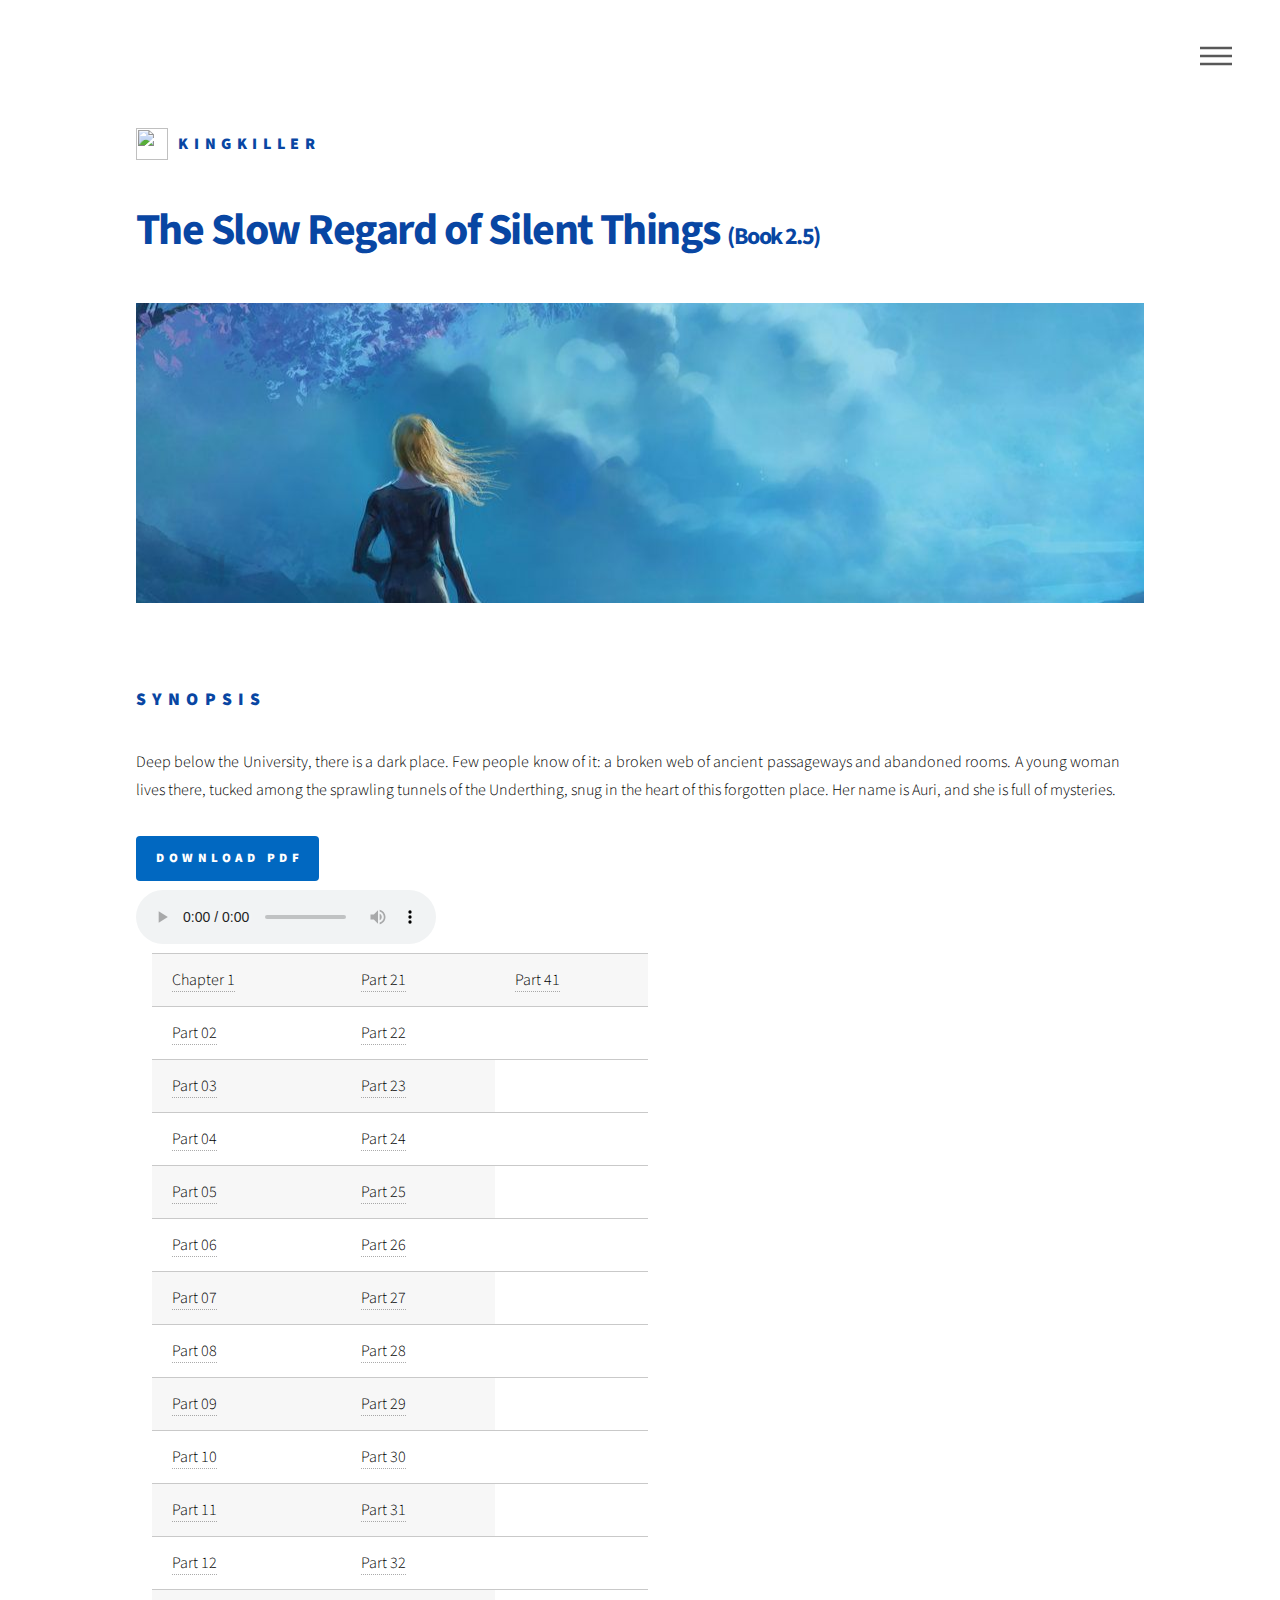
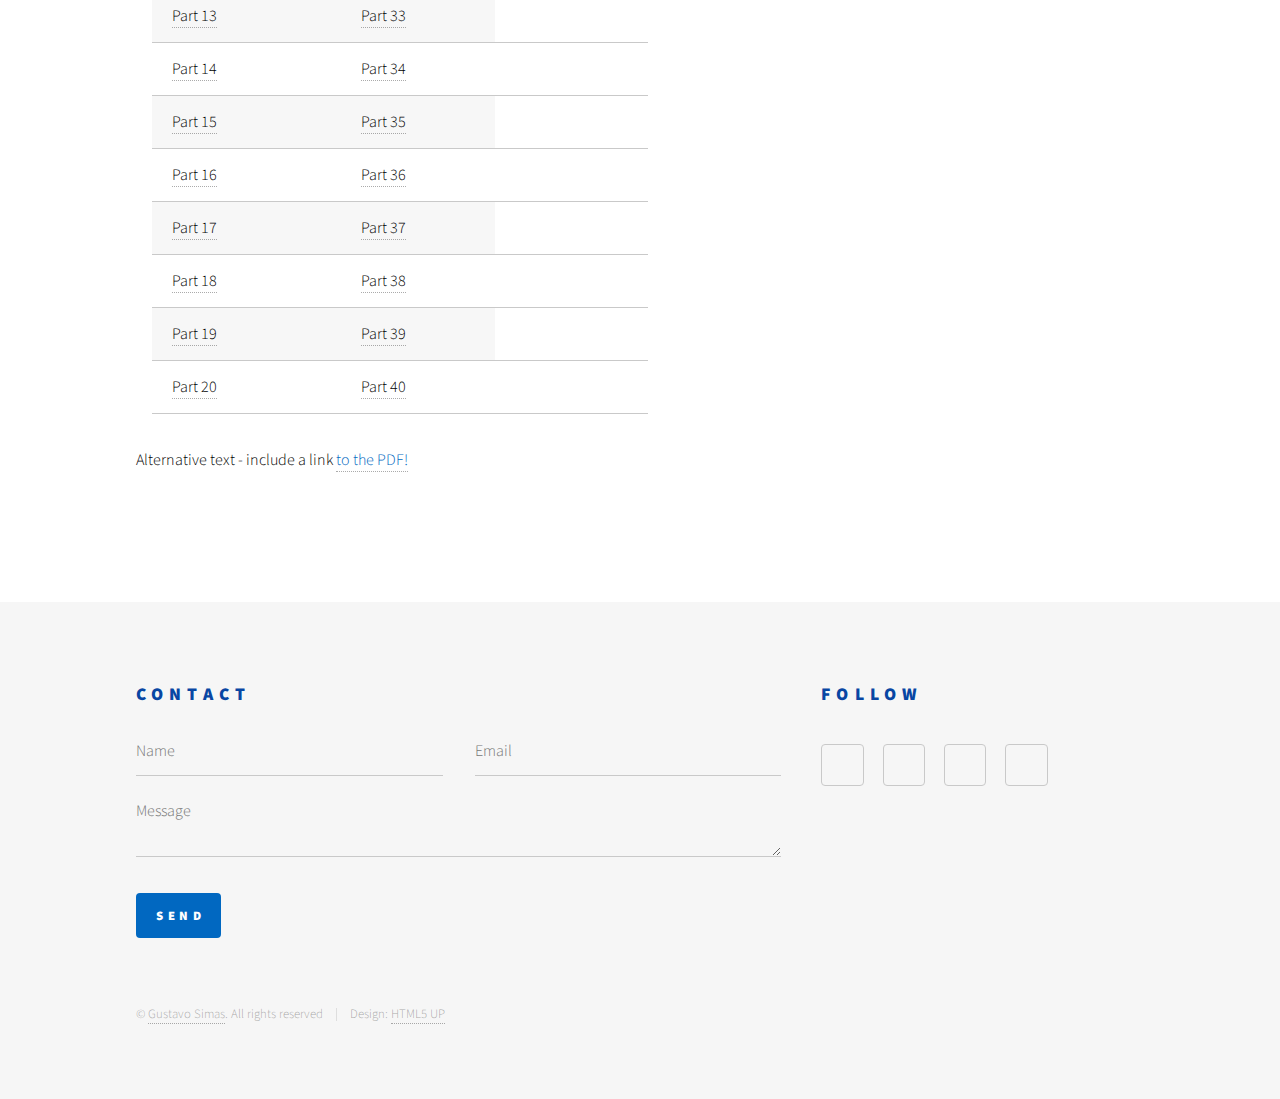
==== commit bfa1f50d: "Slow Regard of Silent Things" ====
--- a/3 - The Slow Regard Of Silent Things/silent.html
+++ b/3 - The Slow Regard Of Silent Things/silent.html
@@ -104,85 +104,85 @@
 					<li class="current-song"><a href=""></a></li>
 					<table style="width:50%">
 						<tr>
-							<td><li><a href="00 The Name of the Wind.mp3">Preface</a></td>
-							<td><li><a href="21 The Name of the Wind.mp3">Part 21</a></li></td>
-							<td><li><a href="41 The Name of the Wind.mp3">Part 41</a></li></td>
-						</tr>
-						<tr>
-							<td><li><a href="02 The Name of the Wind.mp3">Part 02</a></td>
-							<td><li><a href="22 The Name of the Wind.mp3">Part 22</a></li></td>
-						</tr>
-						<tr>
-							<td><li><a href="03 The Name of the Wind.mp3">Part 03</a></td>
-							<td><li><a href="23 The Name of the Wind.mp3">Part 23</a></li></td>
-						</tr>
-						<tr>
-							<td><li><a href="04 The Name of the Wind.mp3">Part 04</a></td>
-							<td><li><a href="24 The Name of the Wind.mp3">Part 24</a></li></td>
-						</tr>
-						<tr>
-							<td><li><a href="05 The Name of the Wind.mp3">Part 05</a></td>
-							<td><li><a href="25 The Name of the Wind.mp3">Part 25</a></li></td>
-						</tr>
-						<tr>
-							<td><li><a href="06 The Name of the Wind.mp3">Part 06</a></td>
-							<td><li><a href="26 The Name of the Wind.mp3">Part 26</a></li></td>
-						</tr>
-						<tr>
-							<td><li><a href="07 The Name of the Wind.mp3">Part 07</a></td>
-							<td><li><a href="27 The Name of the Wind.mp3">Part 27</a></li></td>
-						</tr>
-						<tr>
-							<td><li><a href="08 The Name of the Wind.mp3">Part 08</a></td>
-							<td><li><a href="28 The Name of the Wind.mp3">Part 28</a></li></td>
-						</tr>
-						<tr>
-							<td><li><a href="09 The Name of the Wind.mp3">Part 09</a></td>
-							<td><li><a href="29 The Name of the Wind.mp3">Part 29</a></li></td>
-						</tr>
-						<tr>
-							<td><li><a href="10 The Name of the Wind.mp3">Part 10</a></td>
-							<td><li><a href="30 The Name of the Wind.mp3">Part 30</a></li></td>
-						</tr>
-						<tr>
-							<td><li><a href="11 The Name of the Wind.mp3">Part 11</a></td>
-							<td><li><a href="31 The Name of the Wind.mp3">Part 31</a></li></td>
-						</tr>
-						<tr>
-							<td><li><a href="12 The Name of the Wind.mp3">Part 12</a></td>
-							<td><li><a href="32 The Name of the Wind.mp3">Part 32</a></li></td>
-						</tr>
-						<tr>
-							<td><li><a href="13 The Name of the Wind.mp3">Part 13</a></td>
-							<td><li><a href="33 The Name of the Wind.mp3">Part 33</a></li></td>
-						</tr>
-						<tr>
-							<td><li><a href="14 The Name of the Wind.mp3">Part 14</a></td>
-							<td><li><a href="34 The Name of the Wind.mp3">Part 34</a></li></td>
-						</tr>
-						<tr>
-							<td><li><a href="15 The Name of the Wind.mp3">Part 15</a></td>
-							<td><li><a href="35 The Name of the Wind.mp3">Part 35</a></li></td>
-						</tr>
-						<tr>
-							<td><li><a href="16 The Name of the Wind.mp3">Part 16</a></td>
-							<td><li><a href="36 The Name of the Wind.mp3">Part 36</a></li></td>
-						</tr>
-						<tr>
-							<td><li><a href="17 The Name of the Wind.mp3">Part 17</a></td>
-							<td><li><a href="37 The Name of the Wind.mp3">Part 37</a></li></td>
-						</tr>
-						<tr>
-							<td><li><a href="18 The Name of the Wind.mp3">Part 18</a></td>
-							<td><li><a href="38 The Name of the Wind.mp3">Part 38</a></li></td>
-						</tr>
-						<tr>
-							<td><li><a href="19 The Name of the Wind.mp3">Part 19</a></td>
-							<td><li><a href="39 The Name of the Wind.mp3">Part 39</a></li></td>
-						</tr>
-						<tr>
-							<td><li><a href="20 The Name of the Wind.mp3">Part 20</a></td>
-							<td><li><a href="40 The Name of the Wind.mp3">Part 40</a></li></td>
+							<td><li><a href="The Slow Regard of Silent Things Kingkiller Chronicle, Book 2.5 (Unabridged) - part 001.mp3">Chapter 1</a></td>
+							<td><li><a href="The Slow Regard of Silent Things Kingkiller Chronicle, Book 2.5 (Unabridged) - part 021.mp3">Part 21</a></li></td>
+							<td><li><a href="The Slow Regard of Silent Things Kingkiller Chronicle, Book 2.5 (Unabridged) - part 041.mp3">Part 41</a></li></td>
+						</tr>
+						<tr>
+							<td><li><a href="The Slow Regard of Silent Things Kingkiller Chronicle, Book 2.5 (Unabridged) - part 002.mp3">Part 02</a></td>
+							<td><li><a href="The Slow Regard of Silent Things Kingkiller Chronicle, Book 2.5 (Unabridged) - part 022.mp3">Part 22</a></li></td>
+						</tr>
+						<tr>
+							<td><li><a href="The Slow Regard of Silent Things Kingkiller Chronicle, Book 2.5 (Unabridged) - part 003.mp3">Part 03</a></td>
+							<td><li><a href="The Slow Regard of Silent Things Kingkiller Chronicle, Book 2.5 (Unabridged) - part 023.mp3">Part 23</a></li></td>
+						</tr>
+						<tr>
+							<td><li><a href="The Slow Regard of Silent Things Kingkiller Chronicle, Book 2.5 (Unabridged) - part 004.mp3">Part 04</a></td>
+							<td><li><a href="The Slow Regard of Silent Things Kingkiller Chronicle, Book 2.5 (Unabridged) - part 024.mp3">Part 24</a></li></td>
+						</tr>
+						<tr>
+							<td><li><a href="The Slow Regard of Silent Things Kingkiller Chronicle, Book 2.5 (Unabridged) - part 005.mp3">Part 05</a></td>
+							<td><li><a href="The Slow Regard of Silent Things Kingkiller Chronicle, Book 2.5 (Unabridged) - part 025.mp3">Part 25</a></li></td>
+						</tr>
+						<tr>
+							<td><li><a href="The Slow Regard of Silent Things Kingkiller Chronicle, Book 2.5 (Unabridged) - part 006.mp3">Part 06</a></td>
+							<td><li><a href="The Slow Regard of Silent Things Kingkiller Chronicle, Book 2.5 (Unabridged) - part 026.mp3">Part 26</a></li></td>
+						</tr>
+						<tr>
+							<td><li><a href="The Slow Regard of Silent Things Kingkiller Chronicle, Book 2.5 (Unabridged) - part 007.mp3">Part 07</a></td>
+							<td><li><a href="The Slow Regard of Silent Things Kingkiller Chronicle, Book 2.5 (Unabridged) - part 027.mp3">Part 27</a></li></td>
+						</tr>
+						<tr>
+							<td><li><a href="The Slow Regard of Silent Things Kingkiller Chronicle, Book 2.5 (Unabridged) - part 008.mp3">Part 08</a></td>
+							<td><li><a href="The Slow Regard of Silent Things Kingkiller Chronicle, Book 2.5 (Unabridged) - part 028.mp3">Part 28</a></li></td>
+						</tr>
+						<tr>
+							<td><li><a href="The Slow Regard of Silent Things Kingkiller Chronicle, Book 2.5 (Unabridged) - part 009.mp3">Part 09</a></td>
+							<td><li><a href="The Slow Regard of Silent Things Kingkiller Chronicle, Book 2.5 (Unabridged) - part 029.mp3">Part 29</a></li></td>
+						</tr>
+						<tr>
+							<td><li><a href="The Slow Regard of Silent Things Kingkiller Chronicle, Book 2.5 (Unabridged) - part 010.mp3">Part 10</a></td>
+							<td><li><a href="The Slow Regard of Silent Things Kingkiller Chronicle, Book 2.5 (Unabridged) - part 030.mp3">Part 30</a></li></td>
+						</tr>
+						<tr>
+							<td><li><a href="The Slow Regard of Silent Things Kingkiller Chronicle, Book 2.5 (Unabridged) - part 011.mp3">Part 11</a></td>
+							<td><li><a href="The Slow Regard of Silent Things Kingkiller Chronicle, Book 2.5 (Unabridged) - part 031.mp3">Part 31</a></li></td>
+						</tr>
+						<tr>
+							<td><li><a href="The Slow Regard of Silent Things Kingkiller Chronicle, Book 2.5 (Unabridged) - part 012.mp3">Part 12</a></td>
+							<td><li><a href="The Slow Regard of Silent Things Kingkiller Chronicle, Book 2.5 (Unabridged) - part 032.mp3">Part 32</a></li></td>
+						</tr>
+						<tr>
+							<td><li><a href="The Slow Regard of Silent Things Kingkiller Chronicle, Book 2.5 (Unabridged) - part 013.mp3">Part 13</a></td>
+							<td><li><a href="The Slow Regard of Silent Things Kingkiller Chronicle, Book 2.5 (Unabridged) - part 033.mp3">Part 33</a></li></td>
+						</tr>
+						<tr>
+							<td><li><a href="The Slow Regard of Silent Things Kingkiller Chronicle, Book 2.5 (Unabridged) - part 014.mp3">Part 14</a></td>
+							<td><li><a href="The Slow Regard of Silent Things Kingkiller Chronicle, Book 2.5 (Unabridged) - part 034.mp3">Part 34</a></li></td>
+						</tr>
+						<tr>
+							<td><li><a href="The Slow Regard of Silent Things Kingkiller Chronicle, Book 2.5 (Unabridged) - part 015.mp3">Part 15</a></td>
+							<td><li><a href="The Slow Regard of Silent Things Kingkiller Chronicle, Book 2.5 (Unabridged) - part 035.mp3">Part 35</a></li></td>
+						</tr>
+						<tr>
+							<td><li><a href="The Slow Regard of Silent Things Kingkiller Chronicle, Book 2.5 (Unabridged) - part 016.mp3">Part 16</a></td>
+							<td><li><a href="The Slow Regard of Silent Things Kingkiller Chronicle, Book 2.5 (Unabridged) - part 036.mp3">Part 36</a></li></td>
+						</tr>
+						<tr>
+							<td><li><a href="The Slow Regard of Silent Things Kingkiller Chronicle, Book 2.5 (Unabridged) - part 017.mp3">Part 17</a></td>
+							<td><li><a href="The Slow Regard of Silent Things Kingkiller Chronicle, Book 2.5 (Unabridged) - part 037.mp3">Part 37</a></li></td>
+						</tr>
+						<tr>
+							<td><li><a href="The Slow Regard of Silent Things Kingkiller Chronicle, Book 2.5 (Unabridged) - part 018.mp3">Part 18</a></td>
+							<td><li><a href="The Slow Regard of Silent Things Kingkiller Chronicle, Book 2.5 (Unabridged) - part 038.mp3">Part 38</a></li></td>
+						</tr>
+						<tr>
+							<td><li><a href="The Slow Regard of Silent Things Kingkiller Chronicle, Book 2.5 (Unabridged) - part 019.mp3">Part 19</a></td>
+							<td><li><a href="The Slow Regard of Silent Things Kingkiller Chronicle, Book 2.5 (Unabridged) - part 039.mp3">Part 39</a></li></td>
+						</tr>
+						<tr>
+							<td><li><a href="The Slow Regard of Silent Things Kingkiller Chronicle, Book 2.5 (Unabridged) - part 020.mp3">Part 20</a></td>
+							<td><li><a href="The Slow Regard of Silent Things Kingkiller Chronicle, Book 2.5 (Unabridged) - part 040.mp3">Part 40</a></li></td>
 						</tr>
 					
 					</table>
